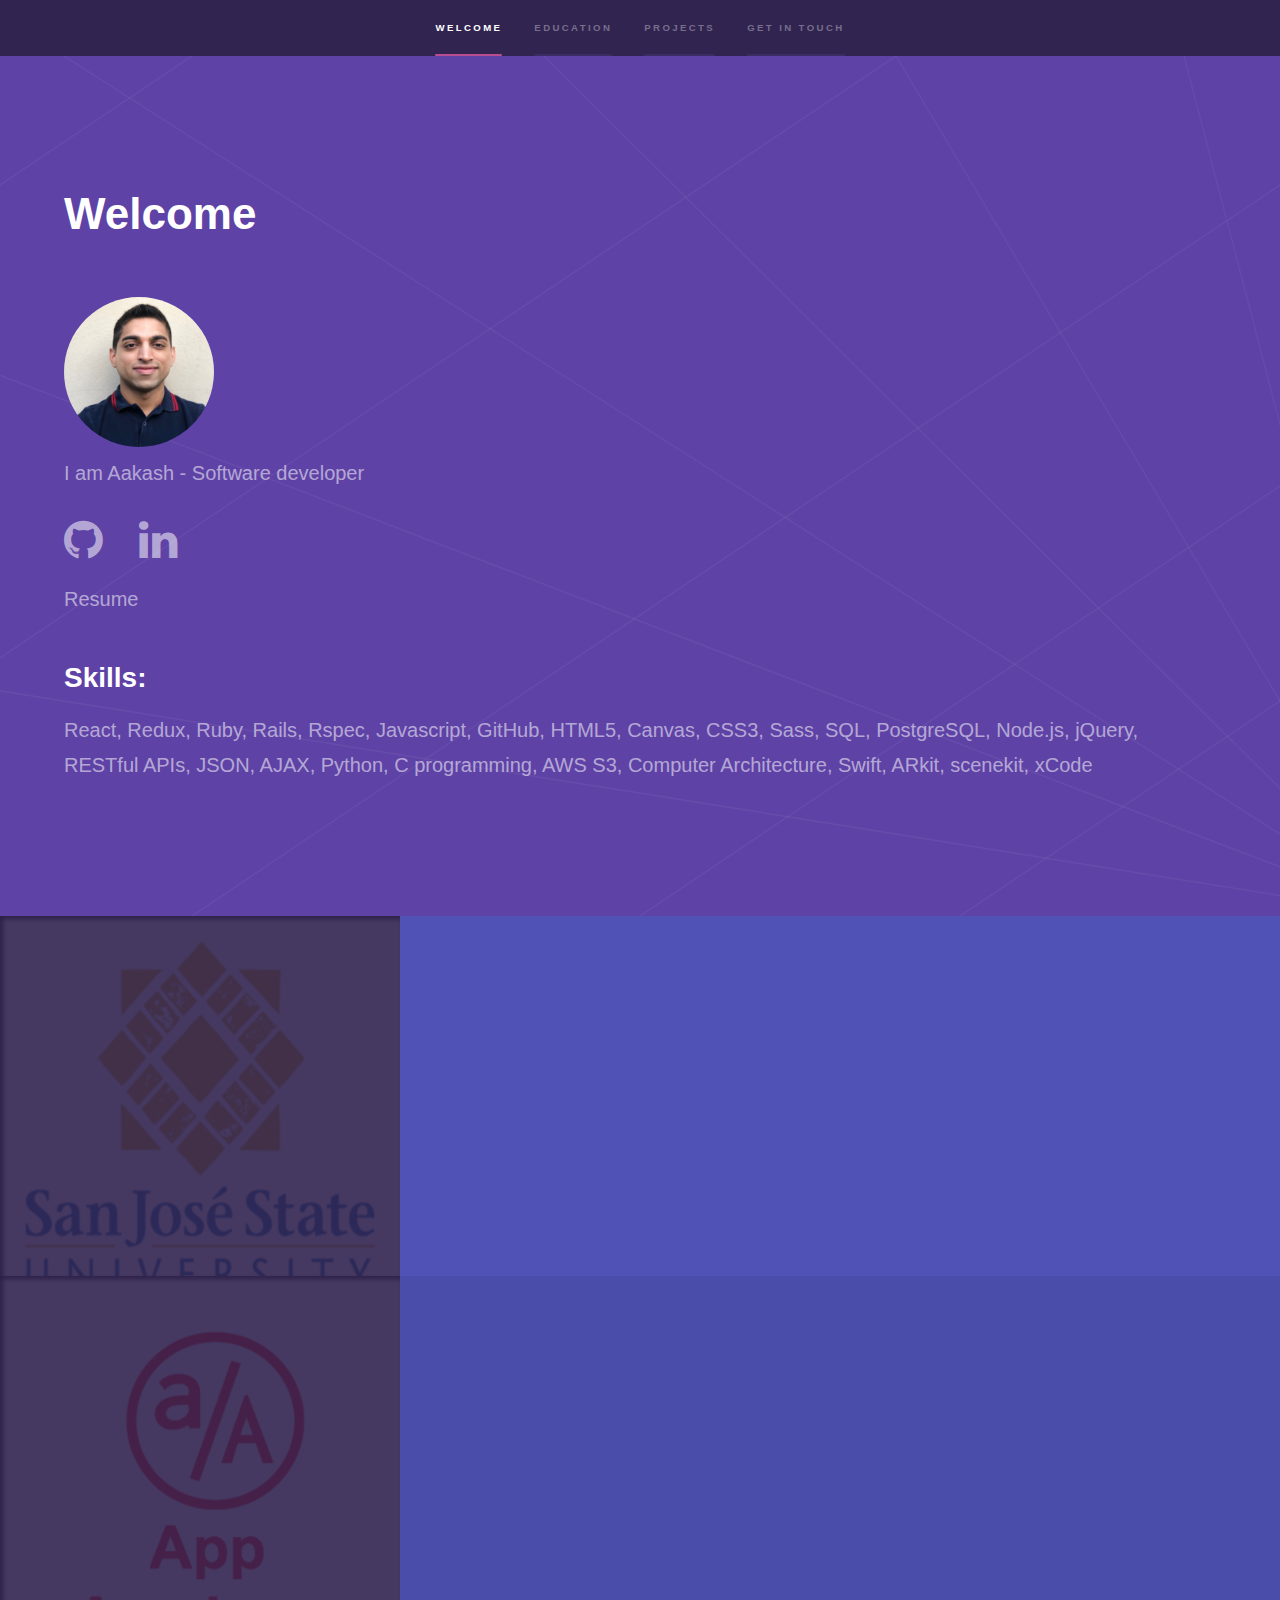
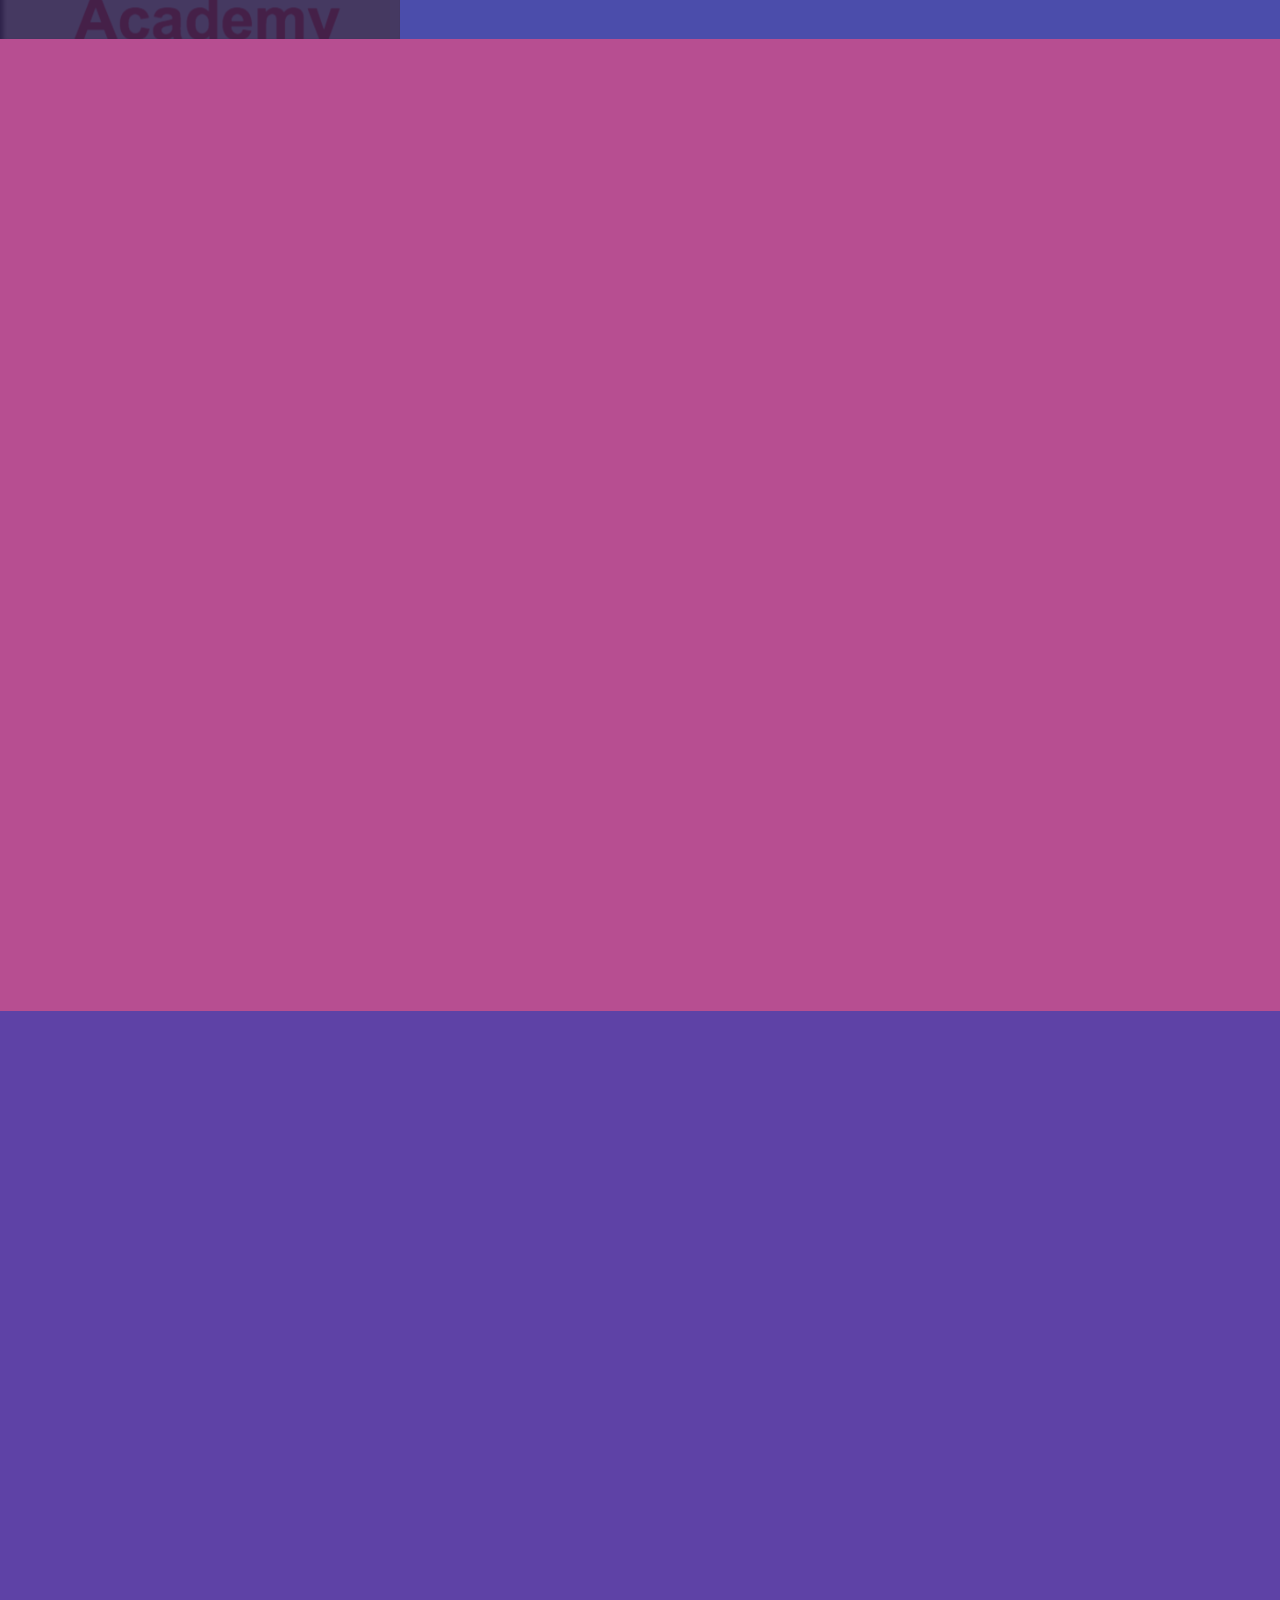
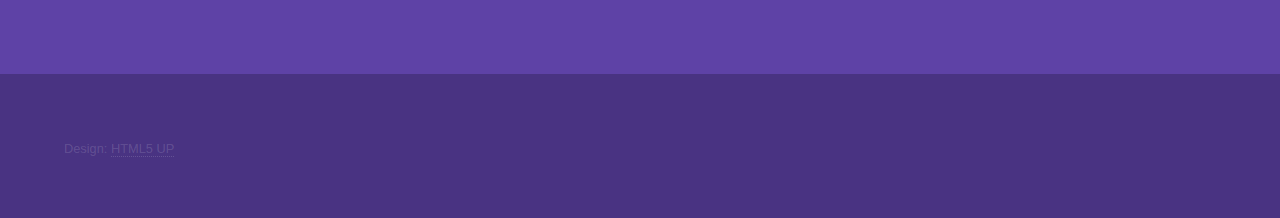
==== index.html @ 83c3ecc0 "Edit css to fix app icon" ====
<!DOCTYPE HTML>
<!--
	Hyperspace by HTML5 UP
	html5up.net | @ajlkn
	Free for personal and commercial use under the CCA 3.0 license (html5up.net/license)
-->
<html>
	<head>
		<title>Aakash Sarang</title>
		<link rel="icon" id="siteicon" href="images/developer.jpeg" />
		<meta charset="utf-8" />
		<meta name="viewport" content="width=device-width, initial-scale=1, user-scalable=no" />
		<link rel="stylesheet" href="assets/css/main.css" />
		<link rel="stylesheet" href="assets/css/custom.css" />
		<noscript><link rel="stylesheet" href="assets/css/noscript.css" /></noscript>
	</head>
	<body class="is-preload">
			<div class="modal-background" id="modal" style="display: none;">
				<div class="modal-child">
					<div class="modalContents">
						<img src="images/closeIcon.png" class="closeIcon" id="close"/>
						<embed   class="modal-body" src="./assets/docs/resume.pdf"/>
						<!-- <embed   class="modal-body" src="./assets/docs/resume.pdf?zoom=60"/> -->
					</div>
				</div>
			</div>
		<!-- Sidebar -->
		<!-- <div> -->
			<section id="sidebar">
				<div class="inner">
					<nav>
						<ul>
							<li><a href="#intro">Welcome</a></li>
							<li><a href="#one">Education</a></li>
							<li><a href="#two">Projects</a></li>
							<li><a href="#three">Get in touch</a></li>
						</ul>
					</nav>
				</div>
			</section>

		<!-- Wrapper -->
			<div id="wrapper">

				<!-- Intro -->
					<section id="intro" class="wrapper style1 fullscreen fade-up">
						<div class="inner">
							<h1>Welcome</h1>
							<br>
							<img src = "./images/profile_pic.jpg" class="profilePic"/>
							<p style="margin-bottom: 10px">I am Aakash - Software developer</p>
							<ul class="icons" id="headIcons">
								<li><a href="https://github.com/SkyisAakash" class="fa-github" style="font-size: 45px"><span class="label" >GitHub</span></a></li>
								<li><a href="https://www.linkedin.com/in/aakash-sarang-50957aa3/" class="fa-linkedin"style="font-size: 45px; margin-left: 20px"><span class="label">LinkedIn</span></a></li>
							</ul>
							<p id="resume">Resume</p>
							<h2>Skills:</h2>
							<p>React, Redux, Ruby, Rails, Rspec, Javascript, GitHub, HTML5, Canvas, CSS3, Sass, SQL, PostgreSQL, Node.js, jQuery, RESTful APIs, JSON, AJAX, Python, C programming, AWS S3, Computer Architecture, Swift, ARkit, scenekit, xCode</p>
							<!-- <ul class="actions">
								<li><a href="#one" class="button scrolly">Learn more</a></li>
							</ul> -->
						</div>
					</section>

				<!-- One -->
					<section id="one" class="wrapper style2 spotlights">
						<section>
							<a class="image"><img src="images/SJSU.png"   alt="" data-position="top center" /></a>
							<div class="content">
								<div class="inner">
									<h2>San Jose State University</h2>
									<p>MS in Electrical Engineering</p>
									<h3>Skills Acquired:</h3>
									<p> Advanced Logic Design, Probability Random
											Variables and Stochastic Process, Advanced Computer Architecture,Logic Design for DSP/Communication</p>
									<!-- <ul class="actions">
										<li><a href="generic.html" class="button">Learn more</a></li>
									</ul> -->
								</div>
							</div>
						</section>
						<section>
							<a class="image"><img src="images/a:A.png"  alt="" data-position="top center" /></a>
							<div class="content">
								<div class="inner">
									<h2>App Academy</h2>
									<p>Immersive coding academy courses of more than 1000 hours for full-stack web development with acceptance rate of < 3% specializing in full stack web developement</p>
									<h3>Skills Acquired:</h3> 
									<p>React, Redux, Ruby, Rails, Rspec, Javascript, GitHub, HTML5, Canvas, CSS3, Sass, SQL, PostgreSQL, Node.js, jQuery, RESTful APIs, JSON, AJAX, Python, C programming, AWS S3</p>
									<p></p>
									<!-- <ul class="actions">
										<li><a href="generic.html" class="button">Learn more</a></li>
									</ul> -->
								</div>
							</div>
						</section>
						<!-- <section>
							<a href="#" class="image"><img src="images/pic03.jpg" alt="" data-position="25% 25%" /></a>
							<div class="content">
								<div class="inner">
									<h2>Ultricies aliquam</h2>
									<p>Phasellus convallis elit id ullamcorper pulvinar. Duis aliquam turpis mauris, eu ultricies erat malesuada quis. Aliquam dapibus.</p>
									<ul class="actions">
										<li><a href="generic.html" class="button">Learn more</a></li>
									</ul>
								</div>
							</div>
						</section> -->
					</section>

				<!-- Two -->
					<section id="two" class="wrapper style3 fade-up">
						<div class="inner">
							<h2>Projects</h2>
							<p>Following are my most recent project works. Click on the boxes to go to individual pages to read more. Feel free to go through git hub repositories. Checkout live pages to get a feel and let me know what you think about it!</p>
							<div class="features">
								<section  class="ProjectLink">
									<a href="./MeetUs.html" style="border-bottom: none">
									<!-- <span class="icon major fa-code"></span> -->
									<span class="icon"><img src="./images/meetusIcon.png" class="projectIcon"/></span>
									<h3>MeetUs - Full-stack website   </h3>
									<p style="margin-top: 32px;">This is a one page webapp inspired by the website meetup.com built using Rails(backend) and React-Redux/JavaScript(frontend).</p>
									<ul class="icons">
											<li><a href="https://github.com/SkyisAakash/MeetUs" class="fa-github" style="font-size: 25px"><span class="label" >GitHub</span></a></li>
											<li><a href="https://meetus-meetup.herokuapp.com/#/" style="font-size: 20px; margin-left: 20px">MeetUs Live!</a></li>
									</ul>
								</a>
								</section>
								<section style="border-bottom: solid 1px rgba(255, 255, 255, 0.15);">
									<a href="./Zuma.html" style="border-bottom: none">
									<span class="icon"><img src="./images/zumaIcon.jpg" class="projectIcon"/></span>
									<h3>Zuma - Classic Game utilizing power of JavaScript </h3>
									<p>This is a game built using JavaScript DOM manipulation techniques. Animations were implemented on HTML5 canvas.</p>
									<ul class="icons">
											<li><a href="https://github.com/SkyisAakash/Zuma" class="fa-github" style="font-size: 25px"><span class="label" >GitHub</span></a></li>
											<li><a href="https://skyisaakash.github.io/Zuma/" style="font-size: 20px; margin-left: 20px">Play now!</a></li>
									</ul>
								</a>
								</section>
								<section style="border-right: solid 1px rgba(255, 255, 255, 0.15);">
										<a href="./flex.html" style="border-bottom: none">
										<span class="icon"><img src="./images/60px.jpg" class="projectIcon"/></span>
										<h3>Peekaboo - IOS app built using swift and AR technology </h3>
										<p>Peekaboo Penguin is a mobile application and hide-n-seek style game in which one player hides a small, digital 3D Penguin somewhere in augmented reality and another player must find that penguin within a given timeframe.</p>
										<ul class="icons" style="display: flex; align-items: center;">
												<li><a href="https://github.com/cjthom03/Flex-Project" class="fa-github" style="font-size: 25px"><span class="label" >GitHub</span></a></li>
												<li><a href="http://peekaboopenguin.com/" style="font-size: 20px; margin-left: 20px">Website</a></li>
												<li><a href="https://itunes.apple.com/us/app/peekaboo-penguin/id1405166869?mt=8" id="appstore"><img id="appstoreimage" src="images/AppStoreLink.png" style="height: 50px;"/></a></li>

										</ul>
									</a>
								</section>
								<!-- <section>
										<a href="./Flex.html" style="border-bottom: none">
										<span class="icon"><img src="./images/60px.jpg" class="projectIcon"/></span>
										<h3>Zuma - Classic Game utilizing power of JavaScript </h3>
										<p>This is a game built using JavaScript DOM manipulation techniques. Animations were implemented on HTML5 canvas.</p>
										<ul class="icons">
												<li><a href="https://github.com/SkyisAakash/Zuma" class="fa-github" style="font-size: 25px"><span class="label" >GitHub</span></a></li>
												<li><a href="https://skyisaakash.github.io/Zuma/" style="font-size: 20px; margin-left: 20px">Play now!</a></li>
										</ul>
									</a>
								</section> -->
							</div>
							<!-- <ul class="actions">
								<li><a href="generic.html" class="button">Learn more</a></li>
							</ul> -->
						</div>
					</section>

				<!-- Three -->
					<section id="three" class="wrapper style1 fade-up">
						<div class="inner">
							<h2>Get in touch</h2>
							<p style="display: block" id="askForFeedback">Thank you for visiting my portfolio website. I love questions, feedback and all other inquiries. Send me a message below and I will get back to you as soon as possible.</p>
							<div class="split style1">
								<section>
									<form method="post" id="gform">
										<div class="fields">
											<div class="field half">
												<label for="name">Name</label>
												<input type="text" name="name" id="name" />
												<p style="display: none" id="name-invalid">Please enter your name.</p>
											</div>
											<div class="field half">
												<label for="email">Email</label>
												<input type="text" name="email" id="email" />
												<p style="display: none" id="email-invalid">Please enter a valid email address.</p>
											</div>
											<div class="field">
												<label for="message">Message</label>
												<textarea name="message" id="message" rows="5"></textarea>
											</div>
										</div>
										<ul class="actions">
											<li><input type="submit" value="Send Message"/></li>
										</ul>
									</form>
											<div style="display: none" id="thankyou_message">
												<h2>Thank You for contacting.</h2>
												<p>I will get back to you as soon as possible.</p>
											</div>
								</section>
								<section>
									<ul class="contact">
										<li>
											<h3>Coding At:</h3>
											<span>San Francisco Bay Area,<br />
											California,<br />
											USA</span>
										</li>
										<li>
											<h3>Email</h3>
											<p>sarangaakash@gmail.com</p>
										</li>
										<li>
											<h3>Phone</h3>
											<span>(669) 232-7497</span>
										</li>
										<li>
											<h3>Social</h3>
											<ul class="icons">
<!--                                                <li><a href="#" class="fa-twitter"><span class="label">Twitter</span></a></li>-->
<!--                                                <li><a href="#" class="fa-facebook"><span class="label">Facebook</span></a></li>-->
												<li><a href="https://github.com/SkyisAakash" class="fa-github"><span class="label">GitHub</span></a></li>
<!--                                                <li><a href="#" class="fa-instagram"><span class="label">Instagram</span></a></li>-->
												<li><a href="https://www.linkedin.com/in/aakash-sarang-50957aa3/" class="fa-linkedin"><span class="label">LinkedIn</span></a></li>
											</ul>
										</li>
									</ul>
								</section>
							</div>
						</div>
					</section>

			</div>

		<!-- Footer -->
			<footer id="footer" class="wrapper style1-alt">
				<div class="inner">
					<ul class="menu">
						<!-- <li>&copy; Untitled. All rights reserved.</li> -->
						<li>Design: <a href="http://html5up.net">HTML5 UP</a></li>
					</ul>
				</div>
			</footer>

		<!-- Scripts -->
			<script src="assets/js/jquery.min.js"></script>
			<script src="assets/js/jquery.scrollex.min.js"></script>
			<script src="assets/js/jquery.scrolly.min.js"></script>
			<script src="assets/js/browser.min.js"></script>
			<script src="assets/js/breakpoints.min.js"></script>
			<script src="assets/js/util.js"></script>
			<script src="assets/js/main.js"></script>
			<script src="assets/js/formHandler.js"></script>
			<!-- </div> -->
	</body>
</html>
---- assets/css/main.css ----
@import url(font-awesome.min.css);

/*
	Hyperspace by HTML5 UP
	html5up.net | @ajlkn
	Free for personal and commercial use under the CCA 3.0 license (html5up.net/license)
*/

html, body, div, span, applet, object,
iframe, h1, h2, h3, h4, h5, h6, p, blockquote,
pre, a, abbr, acronym, address, big, cite,
code, del, dfn, em, img, ins, kbd, q, s, samp,
small, strike, strong, sub, sup, tt, var, b,
u, i, center, dl, dt, dd, ol, ul, li, fieldset,
form, label, legend, table, caption, tbody,
tfoot, thead, tr, th, td, article, aside,
canvas, details, embed, figure, figcaption,
footer, header, hgroup, menu, nav, output, ruby,
section, summary, time, mark, audio, video {
	margin: 0;
	padding: 0;
	border: 0;
	font-size: 100%;
	font: inherit;
	vertical-align: baseline;}

article, aside, details, figcaption, figure,
footer, header, hgroup, menu, nav, section {
	display: block;}

body {
	line-height: 1;
}

ol, ul {
	list-style: none;
}

blockquote, q {
	quotes: none;
}

	blockquote:before, blockquote:after, q:before, q:after {
		content: '';
		content: none;
	}

table {
	border-collapse: collapse;
	border-spacing: 0;
}

body {
	-webkit-text-size-adjust: none;
}

mark {
	background-color: transparent;
	color: inherit;
}

input::-moz-focus-inner {
	border: 0;
	padding: 0;
}

input, select, textarea {
	-moz-appearance: none;
	-webkit-appearance: none;
	-ms-appearance: none;
	appearance: none;
}

/* Basic */

	@-ms-viewport {
		width: device-width;
	}

	body {
		-ms-overflow-style: scrollbar;
	}

	@media screen and (max-width: 480px) {

		html, body {
			min-width: 320px;
		}

	}

	html {
		box-sizing: border-box;
	}

	*, *:before, *:after {
		box-sizing: inherit;
	}

	body {
		background: #312450;
	}

		body.is-preload *, body.is-preload *:before, body.is-preload *:after {
			-moz-animation: none !important;
			-webkit-animation: none !important;
			-ms-animation: none !important;
			animation: none !important;
			-moz-transition: none !important;
			-webkit-transition: none !important;
			-ms-transition: none !important;
			transition: none !important;
		}

/* Type */

	body, input, select, textarea {
		color: rgba(255, 255, 255, 0.55);
		font-family: Arial, Helvetica, sans-serif;
		font-size: 16.5pt;
		font-weight: normal;
		line-height: 1.75;
	}

		@media screen and (max-width: 1680px) {

			body, input, select, textarea {
				font-size: 13pt;
			}

		}

		@media screen and (max-width: 1280px) {

			body, input, select, textarea {
				font-size: 12pt;
			}

		}

		@media screen and (max-width: 360px) {

			body, input, select, textarea {
				font-size: 11pt;
			}

		}

	a {
		-moz-transition: color 0.2s ease, border-bottom-color 0.2s ease;
		-webkit-transition: color 0.2s ease, border-bottom-color 0.2s ease;
		-ms-transition: color 0.2s ease, border-bottom-color 0.2s ease;
		transition: color 0.2s ease, border-bottom-color 0.2s ease;
		border-bottom: dotted 1px rgba(255, 255, 255, 0.35);
		color: inherit;
		text-decoration: none;
	}

		a:hover {
			border-bottom-color: transparent;
			color: #ffffff;
		}

	strong, b {
		color: #ffffff;
		font-weight: bold;
	}

	em, i {
		font-style: italic;
	}

	p {
		margin: 0 0 2em 0;
	}

	h1, h2, h3, h4, h5, h6 {
		color: #ffffff;
		font-weight: bold;
		line-height: 1.5;
		margin: 0 0 0.5em 0;
	}

		h1 a, h2 a, h3 a, h4 a, h5 a, h6 a {
			color: inherit;
			text-decoration: none;
		}

	h1 {
		font-size: 2.75em;
	}

		h1.major {
			margin: 0 0 1.3em 0;
			position: relative;
			padding-bottom: 0.35em;
		}

			h1.major:after {
				background-image: -moz-linear-gradient(to right, #5e42a6, #b74e91);
				background-image: -webkit-linear-gradient(to right, #5e42a6, #b74e91);
				background-image: -ms-linear-gradient(to right, #5e42a6, #b74e91);
				background-image: linear-gradient(to right, #5e42a6, #b74e91);
				-moz-transition: max-width 0.2s ease;
				-webkit-transition: max-width 0.2s ease;
				-ms-transition: max-width 0.2s ease;
				transition: max-width 0.2s ease;
				border-radius: 0.2em;
				bottom: 0;
				content: '';
				height: 0.05em;
				position: absolute;
				right: 0;
				width: 100%;
			}

	h2 {
		font-size: 1.75em;
	}

	h3 {
		font-size: 1.1em;
	}

	h4 {
		font-size: 1em;
	}

	h5 {
		font-size: 0.8em;
	}

	h6 {
		font-size: 0.6em;
	}

	@media screen and (max-width: 736px) {

		h1 {
			font-size: 2em;
		}

		h2 {
			font-size: 1.25em;
		}

		h3 {
			font-size: 1em;
		}

		h4 {
			font-size: 0.8em;
		}

		h5 {
			font-size: 0.6em;
		}

		h6 {
			font-size: 0.6em;
		}

	}

	sub {
		font-size: 0.8em;
		position: relative;
		top: 0.5em;
	}

	sup {
		font-size: 0.8em;
		position: relative;
		top: -0.5em;
	}

	blockquote {
		border-left: solid 4px rgba(255, 255, 255, 0.15);
		font-style: italic;
		margin: 0 0 2em 0;
		padding: 0.5em 0 0.5em 2em;
	}

	code {
		background: rgba(255, 255, 255, 0.05);
		border-radius: 0.25em;
		border: solid 1px rgba(255, 255, 255, 0.15);
		font-family: "Courier New", monospace;
		font-size: 0.9em;
		margin: 0 0.25em;
		padding: 0.25em 0.65em;
	}

	pre {
		-webkit-overflow-scrolling: touch;
		font-family: "Courier New", monospace;
		font-size: 0.9em;
		margin: 0 0 2em 0;
	}

		pre code {
			display: block;
			line-height: 1.75em;
			padding: 1em 1.5em;
			overflow-x: auto;
		}

	hr {
		border: 0;
		border-bottom: solid 1px rgba(255, 255, 255, 0.15);
		margin: 2em 0;
	}

		hr.major {
			margin: 3em 0;
		}

	.align-left {
		text-align: left;
	}

	.align-center {
		text-align: center;
	}

	.align-right {
		text-align: right;
	}

/* Row */

	.row {
		display: flex;
		flex-wrap: wrap;
		box-sizing: border-box;
		align-items: stretch;
	}

		.row > * {
			box-sizing: border-box;
		}

		.row.gtr-uniform > * > :last-child {
			margin-bottom: 0;
		}

		.row.aln-left {
			justify-content: flex-start;
		}

		.row.aln-center {
			justify-content: center;
		}

		.row.aln-right {
			justify-content: flex-end;
		}

		.row.aln-top {
			align-items: flex-start;
		}

		.row.aln-middle {
			align-items: center;
		}

		.row.aln-bottom {
			align-items: flex-end;
		}

		.row > .imp {
			order: -1;
		}

		.row > .col-1 {
			width: 8.3333333333%;
		}

		.row > .off-1 {
			margin-left: 8.3333333333%;
		}

		.row > .col-2 {
			width: 16.6666666667%;
		}

		.row > .off-2 {
			margin-left: 16.6666666667%;
		}

		.row > .col-3 {
			width: 25%;
		}

		.row > .off-3 {
			margin-left: 25%;
		}

		.row > .col-4 {
			width: 33.3333333333%;
		}

		.row > .off-4 {
			margin-left: 33.3333333333%;
		}

		.row > .col-5 {
			width: 41.6666666667%;
		}

		.row > .off-5 {
			margin-left: 41.6666666667%;
		}

		.row > .col-6 {
			width: 50%;
		}

		.row > .off-6 {
			margin-left: 50%;
		}

		.row > .col-7 {
			width: 58.3333333333%;
		}

		.row > .off-7 {
			margin-left: 58.3333333333%;
		}

		.row > .col-8 {
			width: 66.6666666667%;
		}

		.row > .off-8 {
			margin-left: 66.6666666667%;
		}

		.row > .col-9 {
			width: 75%;
		}

		.row > .off-9 {
			margin-left: 75%;
		}

		.row > .col-10 {
			width: 83.3333333333%;
		}

		.row > .off-10 {
			margin-left: 83.3333333333%;
		}

		.row > .col-11 {
			width: 91.6666666667%;
		}

		.row > .off-11 {
			margin-left: 91.6666666667%;
		}

		.row > .col-12 {
			width: 100%;
		}

		.row > .off-12 {
			margin-left: 100%;
		}

		.row.gtr-0 {
			margin-top: 0;
			margin-left: 0em;
		}

			.row.gtr-0 > * {
				padding: 0 0 0 0em;
			}

			.row.gtr-0.gtr-uniform {
				margin-top: 0em;
			}

				.row.gtr-0.gtr-uniform > * {
					padding-top: 0em;
				}

		.row.gtr-25 {
			margin-top: 0;
			margin-left: -0.375em;
		}

			.row.gtr-25 > * {
				padding: 0 0 0 0.375em;
			}

			.row.gtr-25.gtr-uniform {
				margin-top: -0.375em;
			}

				.row.gtr-25.gtr-uniform > * {
					padding-top: 0.375em;
				}

		.row.gtr-50 {
			margin-top: 0;
			margin-left: -0.75em;
		}

			.row.gtr-50 > * {
				padding: 0 0 0 0.75em;
			}

			.row.gtr-50.gtr-uniform {
				margin-top: -0.75em;
			}

				.row.gtr-50.gtr-uniform > * {
					padding-top: 0.75em;
				}

		.row {
			margin-top: 0;
			margin-left: -1.5em;
		}

			.row > * {
				padding: 0 0 0 1.5em;
			}

			.row.gtr-uniform {
				margin-top: -1.5em;
			}

				.row.gtr-uniform > * {
					padding-top: 1.5em;
				}

		.row.gtr-150 {
			margin-top: 0;
			margin-left: -2.25em;
		}

			.row.gtr-150 > * {
				padding: 0 0 0 2.25em;
			}

			.row.gtr-150.gtr-uniform {
				margin-top: -2.25em;
			}

				.row.gtr-150.gtr-uniform > * {
					padding-top: 2.25em;
				}

		.row.gtr-200 {
			margin-top: 0;
			margin-left: -3em;
		}

			.row.gtr-200 > * {
				padding: 0 0 0 3em;
			}

			.row.gtr-200.gtr-uniform {
				margin-top: -3em;
			}

				.row.gtr-200.gtr-uniform > * {
					padding-top: 3em;
				}

		@media screen and (max-width: 1680px) {

			.row {
				display: flex;
				flex-wrap: wrap;
				box-sizing: border-box;
				align-items: stretch;
			}

				.row > * {
					box-sizing: border-box;
				}

				.row.gtr-uniform > * > :last-child {
					margin-bottom: 0;
				}

				.row.aln-left {
					justify-content: flex-start;
				}

				.row.aln-center {
					justify-content: center;
				}

				.row.aln-right {
					justify-content: flex-end;
				}

				.row.aln-top {
					align-items: flex-start;
				}

				.row.aln-middle {
					align-items: center;
				}

				.row.aln-bottom {
					align-items: flex-end;
				}

				.row > .imp-xlarge {
					order: -1;
				}

				.row > .col-1-xlarge {
					width: 8.3333333333%;
				}

				.row > .off-1-xlarge {
					margin-left: 8.3333333333%;
				}

				.row > .col-2-xlarge {
					width: 16.6666666667%;
				}

				.row > .off-2-xlarge {
					margin-left: 16.6666666667%;
				}

				.row > .col-3-xlarge {
					width: 25%;
				}

				.row > .off-3-xlarge {
					margin-left: 25%;
				}

				.row > .col-4-xlarge {
					width: 33.3333333333%;
				}

				.row > .off-4-xlarge {
					margin-left: 33.3333333333%;
				}

				.row > .col-5-xlarge {
					width: 41.6666666667%;
				}

				.row > .off-5-xlarge {
					margin-left: 41.6666666667%;
				}

				.row > .col-6-xlarge {
					width: 50%;
				}

				.row > .off-6-xlarge {
					margin-left: 50%;
				}

				.row > .col-7-xlarge {
					width: 58.3333333333%;
				}

				.row > .off-7-xlarge {
					margin-left: 58.3333333333%;
				}

				.row > .col-8-xlarge {
					width: 66.6666666667%;
				}

				.row > .off-8-xlarge {
					margin-left: 66.6666666667%;
				}

				.row > .col-9-xlarge {
					width: 75%;
				}

				.row > .off-9-xlarge {
					margin-left: 75%;
				}

				.row > .col-10-xlarge {
					width: 83.3333333333%;
				}

				.row > .off-10-xlarge {
					margin-left: 83.3333333333%;
				}

				.row > .col-11-xlarge {
					width: 91.6666666667%;
				}

				.row > .off-11-xlarge {
					margin-left: 91.6666666667%;
				}

				.row > .col-12-xlarge {
					width: 100%;
				}

				.row > .off-12-xlarge {
					margin-left: 100%;
				}

				.row.gtr-0 {
					margin-top: 0;
					margin-left: 0em;
				}

					.row.gtr-0 > * {
						padding: 0 0 0 0em;
					}

					.row.gtr-0.gtr-uniform {
						margin-top: 0em;
					}

						.row.gtr-0.gtr-uniform > * {
							padding-top: 0em;
						}

				.row.gtr-25 {
					margin-top: 0;
					margin-left: -0.375em;
				}

					.row.gtr-25 > * {
						padding: 0 0 0 0.375em;
					}

					.row.gtr-25.gtr-uniform {
						margin-top: -0.375em;
					}

						.row.gtr-25.gtr-uniform > * {
							padding-top: 0.375em;
						}

				.row.gtr-50 {
					margin-top: 0;
					margin-left: -0.75em;
				}

					.row.gtr-50 > * {
						padding: 0 0 0 0.75em;
					}

					.row.gtr-50.gtr-uniform {
						margin-top: -0.75em;
					}

						.row.gtr-50.gtr-uniform > * {
							padding-top: 0.75em;
						}

				.row {
					margin-top: 0;
					margin-left: -1.5em;
				}

					.row > * {
						padding: 0 0 0 1.5em;
					}

					.row.gtr-uniform {
						margin-top: -1.5em;
					}

						.row.gtr-uniform > * {
							padding-top: 1.5em;
						}

				.row.gtr-150 {
					margin-top: 0;
					margin-left: -2.25em;
				}

					.row.gtr-150 > * {
						padding: 0 0 0 2.25em;
					}

					.row.gtr-150.gtr-uniform {
						margin-top: -2.25em;
					}

						.row.gtr-150.gtr-uniform > * {
							padding-top: 2.25em;
						}

				.row.gtr-200 {
					margin-top: 0;
					margin-left: -3em;
				}

					.row.gtr-200 > * {
						padding: 0 0 0 3em;
					}

					.row.gtr-200.gtr-uniform {
						margin-top: -3em;
					}

						.row.gtr-200.gtr-uniform > * {
							padding-top: 3em;
						}

		}

		@media screen and (max-width: 1280px) {

			.row {
				display: flex;
				flex-wrap: wrap;
				box-sizing: border-box;
				align-items: stretch;
			}

				.row > * {
					box-sizing: border-box;
				}

				.row.gtr-uniform > * > :last-child {
					margin-bottom: 0;
				}

				.row.aln-left {
					justify-content: flex-start;
				}

				.row.aln-center {
					justify-content: center;
				}

				.row.aln-right {
					justify-content: flex-end;
				}

				.row.aln-top {
					align-items: flex-start;
				}

				.row.aln-middle {
					align-items: center;
				}

				.row.aln-bottom {
					align-items: flex-end;
				}

				.row > .imp-large {
					order: -1;
				}

				.row > .col-1-large {
					width: 8.3333333333%;
				}

				.row > .off-1-large {
					margin-left: 8.3333333333%;
				}

				.row > .col-2-large {
					width: 16.6666666667%;
				}

				.row > .off-2-large {
					margin-left: 16.6666666667%;
				}

				.row > .col-3-large {
					width: 25%;
				}

				.row > .off-3-large {
					margin-left: 25%;
				}

				.row > .col-4-large {
					width: 33.3333333333%;
				}

				.row > .off-4-large {
					margin-left: 33.3333333333%;
				}

				.row > .col-5-large {
					width: 41.6666666667%;
				}

				.row > .off-5-large {
					margin-left: 41.6666666667%;
				}

				.row > .col-6-large {
					width: 50%;
				}

				.row > .off-6-large {
					margin-left: 50%;
				}

				.row > .col-7-large {
					width: 58.3333333333%;
				}

				.row > .off-7-large {
					margin-left: 58.3333333333%;
				}

				.row > .col-8-large {
					width: 66.6666666667%;
				}

				.row > .off-8-large {
					margin-left: 66.6666666667%;
				}

				.row > .col-9-large {
					width: 75%;
				}

				.row > .off-9-large {
					margin-left: 75%;
				}

				.row > .col-10-large {
					width: 83.3333333333%;
				}

				.row > .off-10-large {
					margin-left: 83.3333333333%;
				}

				.row > .col-11-large {
					width: 91.6666666667%;
				}

				.row > .off-11-large {
					margin-left: 91.6666666667%;
				}

				.row > .col-12-large {
					width: 100%;
				}

				.row > .off-12-large {
					margin-left: 100%;
				}

				.row.gtr-0 {
					margin-top: 0;
					margin-left: 0em;
				}

					.row.gtr-0 > * {
						padding: 0 0 0 0em;
					}

					.row.gtr-0.gtr-uniform {
						margin-top: 0em;
					}

						.row.gtr-0.gtr-uniform > * {
							padding-top: 0em;
						}

				.row.gtr-25 {
					margin-top: 0;
					margin-left: -0.375em;
				}

					.row.gtr-25 > * {
						padding: 0 0 0 0.375em;
					}

					.row.gtr-25.gtr-uniform {
						margin-top: -0.375em;
					}

						.row.gtr-25.gtr-uniform > * {
							padding-top: 0.375em;
						}

				.row.gtr-50 {
					margin-top: 0;
					margin-left: -0.75em;
				}

					.row.gtr-50 > * {
						padding: 0 0 0 0.75em;
					}

					.row.gtr-50.gtr-uniform {
						margin-top: -0.75em;
					}

						.row.gtr-50.gtr-uniform > * {
							padding-top: 0.75em;
						}

				.row {
					margin-top: 0;
					margin-left: -1.5em;
				}

					.row > * {
						padding: 0 0 0 1.5em;
					}

					.row.gtr-uniform {
						margin-top: -1.5em;
					}

						.row.gtr-uniform > * {
							padding-top: 1.5em;
						}

				.row.gtr-150 {
					margin-top: 0;
					margin-left: -2.25em;
				}

					.row.gtr-150 > * {
						padding: 0 0 0 2.25em;
					}

					.row.gtr-150.gtr-uniform {
						margin-top: -2.25em;
					}

						.row.gtr-150.gtr-uniform > * {
							padding-top: 2.25em;
						}

				.row.gtr-200 {
					margin-top: 0;
					margin-left: -3em;
				}

					.row.gtr-200 > * {
						padding: 0 0 0 3em;
					}

					.row.gtr-200.gtr-uniform {
						margin-top: -3em;
					}

						.row.gtr-200.gtr-uniform > * {
							padding-top: 3em;
						}

		}

		@media screen and (max-width: 980px) {

			.row {
				display: flex;
				flex-wrap: wrap;
				box-sizing: border-box;
				align-items: stretch;
			}

				.row > * {
					box-sizing: border-box;
				}

				.row.gtr-uniform > * > :last-child {
					margin-bottom: 0;
				}

				.row.aln-left {
					justify-content: flex-start;
				}

				.row.aln-center {
					justify-content: center;
				}

				.row.aln-right {
					justify-content: flex-end;
				}

				.row.aln-top {
					align-items: flex-start;
				}

				.row.aln-middle {
					align-items: center;
				}

				.row.aln-bottom {
					align-items: flex-end;
				}

				.row > .imp-medium {
					order: -1;
				}

				.row > .col-1-medium {
					width: 8.3333333333%;
				}

				.row > .off-1-medium {
					margin-left: 8.3333333333%;
				}

				.row > .col-2-medium {
					width: 16.6666666667%;
				}

				.row > .off-2-medium {
					margin-left: 16.6666666667%;
				}

				.row > .col-3-medium {
					width: 25%;
				}

				.row > .off-3-medium {
					margin-left: 25%;
				}

				.row > .col-4-medium {
					width: 33.3333333333%;
				}

				.row > .off-4-medium {
					margin-left: 33.3333333333%;
				}

				.row > .col-5-medium {
					width: 41.6666666667%;
				}

				.row > .off-5-medium {
					margin-left: 41.6666666667%;
				}

				.row > .col-6-medium {
					width: 50%;
				}

				.row > .off-6-medium {
					margin-left: 50%;
				}

				.row > .col-7-medium {
					width: 58.3333333333%;
				}

				.row > .off-7-medium {
					margin-left: 58.3333333333%;
				}

				.row > .col-8-medium {
					width: 66.6666666667%;
				}

				.row > .off-8-medium {
					margin-left: 66.6666666667%;
				}

				.row > .col-9-medium {
					width: 75%;
				}

				.row > .off-9-medium {
					margin-left: 75%;
				}

				.row > .col-10-medium {
					width: 83.3333333333%;
				}

				.row > .off-10-medium {
					margin-left: 83.3333333333%;
				}

				.row > .col-11-medium {
					width: 91.6666666667%;
				}

				.row > .off-11-medium {
					margin-left: 91.6666666667%;
				}

				.row > .col-12-medium {
					width: 100%;
				}

				.row > .off-12-medium {
					margin-left: 100%;
				}

				.row.gtr-0 {
					margin-top: 0;
					margin-left: 0em;
				}

					.row.gtr-0 > * {
						padding: 0 0 0 0em;
					}

					.row.gtr-0.gtr-uniform {
						margin-top: 0em;
					}

						.row.gtr-0.gtr-uniform > * {
							padding-top: 0em;
						}

				.row.gtr-25 {
					margin-top: 0;
					margin-left: -0.375em;
				}

					.row.gtr-25 > * {
						padding: 0 0 0 0.375em;
					}

					.row.gtr-25.gtr-uniform {
						margin-top: -0.375em;
					}

						.row.gtr-25.gtr-uniform > * {
							padding-top: 0.375em;
						}

				.row.gtr-50 {
					margin-top: 0;
					margin-left: -0.75em;
				}

					.row.gtr-50 > * {
						padding: 0 0 0 0.75em;
					}

					.row.gtr-50.gtr-uniform {
						margin-top: -0.75em;
					}

						.row.gtr-50.gtr-uniform > * {
							padding-top: 0.75em;
						}

				.row {
					margin-top: 0;
					margin-left: -1.5em;
				}

					.row > * {
						padding: 0 0 0 1.5em;
					}

					.row.gtr-uniform {
						margin-top: -1.5em;
					}

						.row.gtr-uniform > * {
							padding-top: 1.5em;
						}

				.row.gtr-150 {
					margin-top: 0;
					margin-left: -2.25em;
				}

					.row.gtr-150 > * {
						padding: 0 0 0 2.25em;
					}

					.row.gtr-150.gtr-uniform {
						margin-top: -2.25em;
					}

						.row.gtr-150.gtr-uniform > * {
							padding-top: 2.25em;
						}

				.row.gtr-200 {
					margin-top: 0;
					margin-left: -3em;
				}

					.row.gtr-200 > * {
						padding: 0 0 0 3em;
					}

					.row.gtr-200.gtr-uniform {
						margin-top: -3em;
					}

						.row.gtr-200.gtr-uniform > * {
							padding-top: 3em;
						}

		}

		@media screen and (max-width: 736px) {

			.row {
				display: flex;
				flex-wrap: wrap;
				box-sizing: border-box;
				align-items: stretch;
			}

				.row > * {
					box-sizing: border-box;
				}

				.row.gtr-uniform > * > :last-child {
					margin-bottom: 0;
				}

				.row.aln-left {
					justify-content: flex-start;
				}

				.row.aln-center {
					justify-content: center;
				}

				.row.aln-right {
					justify-content: flex-end;
				}

				.row.aln-top {
					align-items: flex-start;
				}

				.row.aln-middle {
					align-items: center;
				}

				.row.aln-bottom {
					align-items: flex-end;
				}

				.row > .imp-small {
					order: -1;
				}

				.row > .col-1-small {
					width: 8.3333333333%;
				}

				.row > .off-1-small {
					margin-left: 8.3333333333%;
				}

				.row > .col-2-small {
					width: 16.6666666667%;
				}

				.row > .off-2-small {
					margin-left: 16.6666666667%;
				}

				.row > .col-3-small {
					width: 25%;
				}

				.row > .off-3-small {
					margin-left: 25%;
				}

				.row > .col-4-small {
					width: 33.3333333333%;
				}

				.row > .off-4-small {
					margin-left: 33.3333333333%;
				}

				.row > .col-5-small {
					width: 41.6666666667%;
				}

				.row > .off-5-small {
					margin-left: 41.6666666667%;
				}

				.row > .col-6-small {
					width: 50%;
				}

				.row > .off-6-small {
					margin-left: 50%;
				}

				.row > .col-7-small {
					width: 58.3333333333%;
				}

				.row > .off-7-small {
					margin-left: 58.3333333333%;
				}

				.row > .col-8-small {
					width: 66.6666666667%;
				}

				.row > .off-8-small {
					margin-left: 66.6666666667%;
				}

				.row > .col-9-small {
					width: 75%;
				}

				.row > .off-9-small {
					margin-left: 75%;
				}

				.row > .col-10-small {
					width: 83.3333333333%;
				}

				.row > .off-10-small {
					margin-left: 83.3333333333%;
				}

				.row > .col-11-small {
					width: 91.6666666667%;
				}

				.row > .off-11-small {
					margin-left: 91.6666666667%;
				}

				.row > .col-12-small {
					width: 100%;
				}

				.row > .off-12-small {
					margin-left: 100%;
				}

				.row.gtr-0 {
					margin-top: 0;
					margin-left: 0em;
				}

					.row.gtr-0 > * {
						padding: 0 0 0 0em;
					}

					.row.gtr-0.gtr-uniform {
						margin-top: 0em;
					}

						.row.gtr-0.gtr-uniform > * {
							padding-top: 0em;
						}

				.row.gtr-25 {
					margin-top: 0;
					margin-left: -0.375em;
				}

					.row.gtr-25 > * {
						padding: 0 0 0 0.375em;
					}

					.row.gtr-25.gtr-uniform {
						margin-top: -0.375em;
					}

						.row.gtr-25.gtr-uniform > * {
							padding-top: 0.375em;
						}

				.row.gtr-50 {
					margin-top: 0;
					margin-left: -0.75em;
				}

					.row.gtr-50 > * {
						padding: 0 0 0 0.75em;
					}

					.row.gtr-50.gtr-uniform {
						margin-top: -0.75em;
					}

						.row.gtr-50.gtr-uniform > * {
							padding-top: 0.75em;
						}

				.row {
					margin-top: 0;
					margin-left: -1.5em;
				}

					.row > * {
						padding: 0 0 0 1.5em;
					}

					.row.gtr-uniform {
						margin-top: -1.5em;
					}

						.row.gtr-uniform > * {
							padding-top: 1.5em;
						}

				.row.gtr-150 {
					margin-top: 0;
					margin-left: -2.25em;
				}

					.row.gtr-150 > * {
						padding: 0 0 0 2.25em;
					}

					.row.gtr-150.gtr-uniform {
						margin-top: -2.25em;
					}

						.row.gtr-150.gtr-uniform > * {
							padding-top: 2.25em;
						}

				.row.gtr-200 {
					margin-top: 0;
					margin-left: -3em;
				}

					.row.gtr-200 > * {
						padding: 0 0 0 3em;
					}

					.row.gtr-200.gtr-uniform {
						margin-top: -3em;
					}

						.row.gtr-200.gtr-uniform > * {
							padding-top: 3em;
						}

		}

		@media screen and (max-width: 480px) {

			.row {
				display: flex;
				flex-wrap: wrap;
				box-sizing: border-box;
				align-items: stretch;
			}

				.row > * {
					box-sizing: border-box;
				}

				.row.gtr-uniform > * > :last-child {
					margin-bottom: 0;
				}

				.row.aln-left {
					justify-content: flex-start;
				}

				.row.aln-center {
					justify-content: center;
				}

				.row.aln-right {
					justify-content: flex-end;
				}

				.row.aln-top {
					align-items: flex-start;
				}

				.row.aln-middle {
					align-items: center;
				}

				.row.aln-bottom {
					align-items: flex-end;
				}

				.row > .imp-xsmall {
					order: -1;
				}

				.row > .col-1-xsmall {
					width: 8.3333333333%;
				}

				.row > .off-1-xsmall {
					margin-left: 8.3333333333%;
				}

				.row > .col-2-xsmall {
					width: 16.6666666667%;
				}

				.row > .off-2-xsmall {
					margin-left: 16.6666666667%;
				}

				.row > .col-3-xsmall {
					width: 25%;
				}

				.row > .off-3-xsmall {
					margin-left: 25%;
				}

				.row > .col-4-xsmall {
					width: 33.3333333333%;
				}

				.row > .off-4-xsmall {
					margin-left: 33.3333333333%;
				}

				.row > .col-5-xsmall {
					width: 41.6666666667%;
				}

				.row > .off-5-xsmall {
					margin-left: 41.6666666667%;
				}

				.row > .col-6-xsmall {
					width: 50%;
				}

				.row > .off-6-xsmall {
					margin-left: 50%;
				}

				.row > .col-7-xsmall {
					width: 58.3333333333%;
				}

				.row > .off-7-xsmall {
					margin-left: 58.3333333333%;
				}

				.row > .col-8-xsmall {
					width: 66.6666666667%;
				}

				.row > .off-8-xsmall {
					margin-left: 66.6666666667%;
				}

				.row > .col-9-xsmall {
					width: 75%;
				}

				.row > .off-9-xsmall {
					margin-left: 75%;
				}

				.row > .col-10-xsmall {
					width: 83.3333333333%;
				}

				.row > .off-10-xsmall {
					margin-left: 83.3333333333%;
				}

				.row > .col-11-xsmall {
					width: 91.6666666667%;
				}

				.row > .off-11-xsmall {
					margin-left: 91.6666666667%;
				}

				.row > .col-12-xsmall {
					width: 100%;
				}

				.row > .off-12-xsmall {
					margin-left: 100%;
				}

				.row.gtr-0 {
					margin-top: 0;
					margin-left: 0em;
				}

					.row.gtr-0 > * {
						padding: 0 0 0 0em;
					}

					.row.gtr-0.gtr-uniform {
						margin-top: 0em;
					}

						.row.gtr-0.gtr-uniform > * {
							padding-top: 0em;
						}

				.row.gtr-25 {
					margin-top: 0;
					margin-left: -0.375em;
				}

					.row.gtr-25 > * {
						padding: 0 0 0 0.375em;
					}

					.row.gtr-25.gtr-uniform {
						margin-top: -0.375em;
					}

						.row.gtr-25.gtr-uniform > * {
							padding-top: 0.375em;
						}

				.row.gtr-50 {
					margin-top: 0;
					margin-left: -0.75em;
				}

					.row.gtr-50 > * {
						padding: 0 0 0 0.75em;
					}

					.row.gtr-50.gtr-uniform {
						margin-top: -0.75em;
					}

						.row.gtr-50.gtr-uniform > * {
							padding-top: 0.75em;
						}

				.row {
					margin-top: 0;
					margin-left: -1.5em;
				}

					.row > * {
						padding: 0 0 0 1.5em;
					}

					.row.gtr-uniform {
						margin-top: -1.5em;
					}

						.row.gtr-uniform > * {
							padding-top: 1.5em;
						}

				.row.gtr-150 {
					margin-top: 0;
					margin-left: -2.25em;
				}

					.row.gtr-150 > * {
						padding: 0 0 0 2.25em;
					}

					.row.gtr-150.gtr-uniform {
						margin-top: -2.25em;
					}

						.row.gtr-150.gtr-uniform > * {
							padding-top: 2.25em;
						}

				.row.gtr-200 {
					margin-top: 0;
					margin-left: -3em;
				}

					.row.gtr-200 > * {
						padding: 0 0 0 3em;
					}

					.row.gtr-200.gtr-uniform {
						margin-top: -3em;
					}

						.row.gtr-200.gtr-uniform > * {
							padding-top: 3em;
						}

		}

/* Box */

	.box {
		border-radius: 0.25em;
		border: solid 1px rgba(255, 255, 255, 0.15);
		margin-bottom: 2em;
		padding: 1.5em;
	}

		.box > :last-child,
		.box > :last-child > :last-child,
		.box > :last-child > :last-child > :last-child {
			margin-bottom: 0;
		}

		.box.alt {
			border: 0;
			border-radius: 0;
			padding: 0;
		}

/* Button */

	input[type="submit"],
	input[type="reset"],
	input[type="button"],
	button,
	.button {
		-moz-appearance: none;
		-webkit-appearance: none;
		-ms-appearance: none;
		appearance: none;
		-moz-transition: border-color 0.2s ease;
		-webkit-transition: border-color 0.2s ease;
		-ms-transition: border-color 0.2s ease;
		transition: border-color 0.2s ease;
		background-color: transparent;
		border: solid 1px !important;
		border-color: rgba(255, 255, 255, 0.15) !important;
		border-radius: 3em;
		color: #ffffff !important;
		cursor: pointer;
		display: inline-block;
		font-size: 0.6em;
		font-weight: bold;
		height: calc(4.75em + 2px);
		letter-spacing: 0.25em;
		line-height: 4.75em;
		outline: 0;
		padding: 0 3.75em;
		position: relative;
		text-align: center;
		text-decoration: none;
		text-transform: uppercase;
		white-space: nowrap;
	}

		input[type="submit"]:after,
		input[type="reset"]:after,
		input[type="button"]:after,
		button:after,
		.button:after {
			-moz-transform: scale(0.25);
			-webkit-transform: scale(0.25);
			-ms-transform: scale(0.25);
			transform: scale(0.25);
			pointer-events: none;
			-moz-transition: opacity 0.2s ease, -moz-transform 0.2s ease;
			-webkit-transition: opacity 0.2s ease, -webkit-transform 0.2s ease;
			-ms-transition: opacity 0.2s ease, -ms-transform 0.2s ease;
			transition: opacity 0.2s ease, transform 0.2s ease;
			background: #ffffff;
			border-radius: 3em;
			content: '';
			height: 100%;
			left: 0;
			opacity: 0;
			position: absolute;
			top: 0;
			width: 100%;
		}

		input[type="submit"].icon:before,
		input[type="reset"].icon:before,
		input[type="button"].icon:before,
		button.icon:before,
		.button.icon:before {
			margin-right: 0.75em;
		}

		input[type="submit"].fit,
		input[type="reset"].fit,
		input[type="button"].fit,
		button.fit,
		.button.fit {
			width: 100%;
		}

		input[type="submit"].small,
		input[type="reset"].small,
		input[type="button"].small,
		button.small,
		.button.small {
			font-size: 0.4em;
		}

		input[type="submit"].large,
		input[type="reset"].large,
		input[type="button"].large,
		button.large,
		.button.large {
			font-size: 0.8em;
		}

		input[type="submit"].primary,
		input[type="reset"].primary,
		input[type="button"].primary,
		button.primary,
		.button.primary {
			background-color: #ffffff;
			color: #312450 !important;
		}

			input[type="submit"].primary:after,
			input[type="reset"].primary:after,
			input[type="button"].primary:after,
			button.primary:after,
			.button.primary:after {
				display: none;
			}

		input[type="submit"].disabled, input[type="submit"]:disabled,
		input[type="reset"].disabled,
		input[type="reset"]:disabled,
		input[type="button"].disabled,
		input[type="button"]:disabled,
		button.disabled,
		button:disabled,
		.button.disabled,
		.button:disabled {
			cursor: default;
			opacity: 0.5;
			pointer-events: none;
		}

		input[type="submit"]:hover,
		input[type="reset"]:hover,
		input[type="button"]:hover,
		button:hover,
		.button:hover {
			border-color: rgba(255, 255, 255, 0.55) !important;
		}

			input[type="submit"]:hover:after,
			input[type="reset"]:hover:after,
			input[type="button"]:hover:after,
			button:hover:after,
			.button:hover:after {
				opacity: 0.05;
				-moz-transform: scale(1);
				-webkit-transform: scale(1);
				-ms-transform: scale(1);
				transform: scale(1);
			}

			input[type="submit"]:hover:active,
			input[type="reset"]:hover:active,
			input[type="button"]:hover:active,
			button:hover:active,
			.button:hover:active {
				border-color: #ffffff !important;
			}

				input[type="submit"]:hover:active:after,
				input[type="reset"]:hover:active:after,
				input[type="button"]:hover:active:after,
				button:hover:active:after,
				.button:hover:active:after {
					opacity: 0.1;
				}

/* Features */

	.features {
		display: -moz-flex;
		display: -webkit-flex;
		display: -ms-flex;
		display: flex;
		-moz-flex-wrap: wrap;
		-webkit-flex-wrap: wrap;
		-ms-flex-wrap: wrap;
		flex-wrap: wrap;
		border-radius: 0.25em;
		border: solid 1px rgba(255, 255, 255, 0.15);
		background: rgba(255, 255, 255, 0.05);
		margin: 0 0 2em 0;
	}

		.features section {
			padding: 3.5em 3em 1em 7em ;
			width: 50%;
			border-top: solid 1px rgba(255, 255, 255, 0.15);
			position: relative;
		}

			.features section:nth-child(-n + 2) {
				border-top-width: 0;
			}

			.features section:nth-child(2n) {
				border-left: solid 1px rgba(255, 255, 255, 0.15);
			}

			.features section .icon {
				-moz-transition: opacity 0.5s ease, -moz-transform 0.5s ease;
				-webkit-transition: opacity 0.5s ease, -webkit-transform 0.5s ease;
				-ms-transition: opacity 0.5s ease, -ms-transform 0.5s ease;
				transition: opacity 0.5s ease, transform 0.5s ease;
				-moz-transition-delay: 1s;
				-webkit-transition-delay: 1s;
				-ms-transition-delay: 1s;
				transition-delay: 1s;
				-moz-transform: scale(1);
				-webkit-transform: scale(1);
				-ms-transform: scale(1);
				transform: scale(1);
				position: absolute;
				left: 3em;
				top: 3em;
				opacity: 1;
			}

			.features section:nth-child(1) .icon {
				-moz-transition-delay: 0.15s;
				-webkit-transition-delay: 0.15s;
				-ms-transition-delay: 0.15s;
				transition-delay: 0.15s;
			}

			.features section:nth-child(2) .icon {
				-moz-transition-delay: 0.3s;
				-webkit-transition-delay: 0.3s;
				-ms-transition-delay: 0.3s;
				transition-delay: 0.3s;
			}

			.features section:nth-child(3) .icon {
				-moz-transition-delay: 0.45s;
				-webkit-transition-delay: 0.45s;
				-ms-transition-delay: 0.45s;
				transition-delay: 0.45s;
			}

			.features section:nth-child(4) .icon {
				-moz-transition-delay: 0.6s;
				-webkit-transition-delay: 0.6s;
				-ms-transition-delay: 0.6s;
				transition-delay: 0.6s;
			}

			.features section:nth-child(5) .icon {
				-moz-transition-delay: 0.75s;
				-webkit-transition-delay: 0.75s;
				-ms-transition-delay: 0.75s;
				transition-delay: 0.75s;
			}

			.features section:nth-child(6) .icon {
				-moz-transition-delay: 0.9s;
				-webkit-transition-delay: 0.9s;
				-ms-transition-delay: 0.9s;
				transition-delay: 0.9s;
			}

			.features section:nth-child(7) .icon {
				-moz-transition-delay: 1.05s;
				-webkit-transition-delay: 1.05s;
				-ms-transition-delay: 1.05s;
				transition-delay: 1.05s;
			}

			.features section:nth-child(8) .icon {
				-moz-transition-delay: 1.2s;
				-webkit-transition-delay: 1.2s;
				-ms-transition-delay: 1.2s;
				transition-delay: 1.2s;
			}

			.features section:nth-child(9) .icon {
				-moz-transition-delay: 1.35s;
				-webkit-transition-delay: 1.35s;
				-ms-transition-delay: 1.35s;
				transition-delay: 1.35s;
			}

			.features section:nth-child(10) .icon {
				-moz-transition-delay: 1.5s;
				-webkit-transition-delay: 1.5s;
				-ms-transition-delay: 1.5s;
				transition-delay: 1.5s;
			}

			.features section:nth-child(11) .icon {
				-moz-transition-delay: 1.65s;
				-webkit-transition-delay: 1.65s;
				-ms-transition-delay: 1.65s;
				transition-delay: 1.65s;
			}

			.features section:nth-child(12) .icon {
				-moz-transition-delay: 1.8s;
				-webkit-transition-delay: 1.8s;
				-ms-transition-delay: 1.8s;
				transition-delay: 1.8s;
			}

			.features section:nth-child(13) .icon {
				-moz-transition-delay: 1.95s;
				-webkit-transition-delay: 1.95s;
				-ms-transition-delay: 1.95s;
				transition-delay: 1.95s;
			}

			.features section:nth-child(14) .icon {
				-moz-transition-delay: 2.1s;
				-webkit-transition-delay: 2.1s;
				-ms-transition-delay: 2.1s;
				transition-delay: 2.1s;
			}

			.features section:nth-child(15) .icon {
				-moz-transition-delay: 2.25s;
				-webkit-transition-delay: 2.25s;
				-ms-transition-delay: 2.25s;
				transition-delay: 2.25s;
			}

			.features section:nth-child(16) .icon {
				-moz-transition-delay: 2.4s;
				-webkit-transition-delay: 2.4s;
				-ms-transition-delay: 2.4s;
				transition-delay: 2.4s;
			}

			.features section:nth-child(17) .icon {
				-moz-transition-delay: 2.55s;
				-webkit-transition-delay: 2.55s;
				-ms-transition-delay: 2.55s;
				transition-delay: 2.55s;
			}

			.features section:nth-child(18) .icon {
				-moz-transition-delay: 2.7s;
				-webkit-transition-delay: 2.7s;
				-ms-transition-delay: 2.7s;
				transition-delay: 2.7s;
			}

			.features section:nth-child(19) .icon {
				-moz-transition-delay: 2.85s;
				-webkit-transition-delay: 2.85s;
				-ms-transition-delay: 2.85s;
				transition-delay: 2.85s;
			}

			.features section:nth-child(20) .icon {
				-moz-transition-delay: 3s;
				-webkit-transition-delay: 3s;
				-ms-transition-delay: 3s;
				transition-delay: 3s;
			}

		.features.inactive section .icon {
			-moz-transform: scale(0.5);
			-webkit-transform: scale(0.5);
			-ms-transform: scale(0.5);
			transform: scale(0.5);
			opacity: 0;
		}

		@media screen and (max-width: 980px) {

			.features {
				display: block;
			}

				.features section {
					border-top-width: 1px !important;
					border-left-width: 0 !important;
					width: 100%;
				}

					.features section:first-child {
						border-top-width: 0 !important;
					}

		}

		@media screen and (max-width: 736px) {

			.features section {
				padding: 2.5em 1.5em 0.1em 5.5em ;
			}

				.features section .icon {
					left: 1.5em;
					top: 2em;
				}

		}

		@media screen and (max-width: 480px) {

			.features section {
				padding: 2em 1.5em 0.1em 1.5em ;
			}

				.features section .icon {
					left: 0;
					position: relative;
					top: 0;
				}

		}

/* Form */

	form {
		margin: 0 0 2em 0;
	}

		form > :last-child {
			margin-bottom: 0;
		}

		form > .fields {
			display: -moz-flex;
			display: -webkit-flex;
			display: -ms-flex;
			display: flex;
			-moz-flex-wrap: wrap;
			-webkit-flex-wrap: wrap;
			-ms-flex-wrap: wrap;
			flex-wrap: wrap;
			width: calc(100% + 3em);
			margin: -1.5em 0 2em -1.5em;
		}

			form > .fields > .field {
				-moz-flex-grow: 0;
				-webkit-flex-grow: 0;
				-ms-flex-grow: 0;
				flex-grow: 0;
				-moz-flex-shrink: 0;
				-webkit-flex-shrink: 0;
				-ms-flex-shrink: 0;
				flex-shrink: 0;
				padding: 1.5em 0 0 1.5em;
				width: calc(100% - 1.5em);
			}

				form > .fields > .field.half {
					width: calc(50% - 0.75em);
				}

				form > .fields > .field.third {
					width: calc(100%/3 - 0.5em);
				}

				form > .fields > .field.quarter {
					width: calc(25% - 0.375em);
				}

		@media screen and (max-width: 480px) {

			form > .fields {
				width: calc(100% + 3em);
				margin: -1.5em 0 2em -1.5em;
			}

				form > .fields > .field {
					padding: 1.5em 0 0 1.5em;
					width: calc(100% - 1.5em);
				}

					form > .fields > .field.half {
						width: calc(100% - 1.5em);
					}

					form > .fields > .field.third {
						width: calc(100% - 1.5em);
					}

					form > .fields > .field.quarter {
						width: calc(100% - 1.5em);
					}

		}

	label {
		color: #ffffff;
		font-weight: bold;
		line-height: 1.5;
		margin: 0 0 0.7em 0;
		display: block;
		font-size: 1.1em;
	}

	input[type="text"],
	input[type="password"],
	input[type="email"],
	input[type="tel"],
	select,
	textarea {
		-moz-appearance: none;
		-webkit-appearance: none;
		-ms-appearance: none;
		appearance: none;
		background: rgba(255, 255, 255, 0.05);
		border-radius: 0.25em;
		border: none;
		border: solid 1px rgba(255, 255, 255, 0.15);
		color: inherit;
		display: block;
		outline: 0;
		padding: 0 1em;
		text-decoration: none;
		width: 100%;
	}

		input[type="text"]:invalid,
		input[type="password"]:invalid,
		input[type="email"]:invalid,
		input[type="tel"]:invalid,
		select:invalid,
		textarea:invalid {
			box-shadow: none;
		}

		input[type="text"]:focus,
		input[type="password"]:focus,
		input[type="email"]:focus,
		input[type="tel"]:focus,
		select:focus,
		textarea:focus {
			border-color: #ffffff;
			box-shadow: 0 0 0 1px #ffffff;
		}

	select {
		background-image: url("data:image/svg+xml;charset=utf8,%3Csvg xmlns='http://www.w3.org/2000/svg' width='40' height='40' preserveAspectRatio='none' viewBox='0 0 40 40'%3E%3Cpath d='M9.4,12.3l10.4,10.4l10.4-10.4c0.2-0.2,0.5-0.4,0.9-0.4c0.3,0,0.6,0.1,0.9,0.4l3.3,3.3c0.2,0.2,0.4,0.5,0.4,0.9 c0,0.4-0.1,0.6-0.4,0.9L20.7,31.9c-0.2,0.2-0.5,0.4-0.9,0.4c-0.3,0-0.6-0.1-0.9-0.4L4.3,17.3c-0.2-0.2-0.4-0.5-0.4-0.9 c0-0.4,0.1-0.6,0.4-0.9l3.3-3.3c0.2-0.2,0.5-0.4,0.9-0.4S9.1,12.1,9.4,12.3z' fill='rgba(255, 255, 255, 0.15)' /%3E%3C/svg%3E");
		background-size: 1.25rem;
		background-repeat: no-repeat;
		background-position: calc(100% - 1rem) center;
		height: 2.75em;
		padding-right: 2.75em;
		text-overflow: ellipsis;
	}

		select option {
			color: #ffffff;
			background: #312450;
		}

		select:focus::-ms-value {
			background-color: transparent;
		}

		select::-ms-expand {
			display: none;
		}

	input[type="text"],
	input[type="password"],
	input[type="email"],
	select {
		height: 2.75em;
	}

	textarea {
		padding: 0.75em 1em;
	}

		body.is-ie textarea {
			min-height: 10em;
		}

	input[type="checkbox"],
	input[type="radio"] {
		-moz-appearance: none;
		-webkit-appearance: none;
		-ms-appearance: none;
		appearance: none;
		display: block;
		float: left;
		margin-right: -2em;
		opacity: 0;
		width: 1em;
		z-index: -1;
	}

		input[type="checkbox"] + label,
		input[type="radio"] + label {
			text-decoration: none;
			color: rgba(255, 255, 255, 0.55);
			cursor: pointer;
			display: inline-block;
			font-size: 1em;
			font-weight: normal;
			padding-left: 2.4em;
			padding-right: 0.75em;
			position: relative;
		}

			input[type="checkbox"] + label:before,
			input[type="radio"] + label:before {
				-moz-osx-font-smoothing: grayscale;
				-webkit-font-smoothing: antialiased;
				font-family: FontAwesome;
				font-style: normal;
				font-weight: normal;
				text-transform: none !important;
			}

			input[type="checkbox"] + label:before,
			input[type="radio"] + label:before {
				background: rgba(255, 255, 255, 0.05);
				border-radius: 0.25em;
				border: solid 1px rgba(255, 255, 255, 0.15);
				content: '';
				display: inline-block;
				height: 1.65em;
				left: 0;
				line-height: 1.58125em;
				position: absolute;
				text-align: center;
				top: 0;
				width: 1.65em;
			}

		input[type="checkbox"]:checked + label:before,
		input[type="radio"]:checked + label:before {
			background: #ffffff;
			border-color: #ffffff;
			color: #b74e91;
			content: '\f00c';
		}

		input[type="checkbox"]:focus + label:before,
		input[type="radio"]:focus + label:before {
			border-color: #ffffff;
			box-shadow: 0 0 0 1px #ffffff;
		}

	input[type="checkbox"] + label:before {
		border-radius: 0.25em;
	}

	input[type="radio"] + label:before {
		border-radius: 100%;
	}

	::-webkit-input-placeholder {
		color: rgba(255, 255, 255, 0.35) !important;
		opacity: 1.0;
	}

	:-moz-placeholder {
		color: rgba(255, 255, 255, 0.35) !important;
		opacity: 1.0;
	}

	::-moz-placeholder {
		color: rgba(255, 255, 255, 0.35) !important;
		opacity: 1.0;
	}

	:-ms-input-placeholder {
		color: rgba(255, 255, 255, 0.35) !important;
		opacity: 1.0;
	}

/* Icon */

	.icon {
		text-decoration: none;
		border-bottom: none;
		position: relative;
	}

		.icon:before {
			-moz-osx-font-smoothing: grayscale;
			-webkit-font-smoothing: antialiased;
			font-family: FontAwesome;
			font-style: normal;
			font-weight: normal;
			text-transform: none !important;
		}

		.icon > .label {
			display: none;
		}

		.icon.major {
			width: 2.5em;
			height: 2.5em;
			display: block;
			background: #ffffff;
			border-radius: 100%;
			color: #312450;
			text-align: center;
			line-height: 2.5em;
			margin: 0 0 1.3em 0;
		}

			.icon.major:before {
				font-size: 1.25em;
			}

				.wrapper.style1 .icon.major:before {
					color: #5e42a6;
				}

				.wrapper.style1-alt .icon.major:before {
					color: #493382;
				}

				.wrapper.style2 .icon.major:before {
					color: #5052b5;
				}

				.wrapper.style2-alt .icon.major:before {
					color: #3e4094;
				}

				.wrapper.style3 .icon.major:before {
					color: #b74e91;
				}

				.wrapper.style3-alt .icon.major:before {
					color: #953d75;
				}

/* Image */

	.image {
		border-radius: 0.25em;
		border: 0;
		display: inline-block;
		position: relative;
	}

		.image img {
			border-radius: 0.25em;
			display: block;
		}

		.image.left, .image.right {
			max-width: 40%;
		}

			.image.left img, .image.right img {
				width: 100%;
			}

		.image.left {
			float: left;
			margin: 0 1.5em 1em 0;
			top: 0.25em;
		}

		.image.right {
			float: right;
			margin: 0 0 1em 1.5em;
			top: 0.25em;
		}

		.image.fit {
			display: block;
			margin: 0 0 2em 0;
			width: 100%;
		}

			.image.fit img {
				width: 100%;
			}

		.image.main {
			display: block;
			margin: 0 0 3em 0;
			width: 100%;
		}

			.image.main img {
				width: 100%;
			}

/* List */

	ol {
		list-style: decimal;
		margin: 0 0 2em 0;
		padding-left: 1.25em;
	}

		ol li {
			padding-left: 0.25em;
		}

	ul {
		list-style: disc;
		margin: 0 0 2em 0;
		padding-left: 1em;
	}

		ul li {
			padding-left: 0.5em;
		}

		ul.alt {
			list-style: none;
			padding-left: 0;
		}

			ul.alt li {
				border-top: solid 1px rgba(255, 255, 255, 0.15);
				padding: 0.5em 0;
			}

				ul.alt li:first-child {
					border-top: 0;
					padding-top: 0;
				}

	dl {
		margin: 0 0 2em 0;
	}

		dl dt {
			display: block;
			font-weight: bold;
			margin: 0 0 1em 0;
		}

		dl dd {
			margin-left: 2em;
		}

/* Actions */

	ul.actions {
		display: -moz-flex;
		display: -webkit-flex;
		display: -ms-flex;
		display: flex;
		cursor: default;
		list-style: none;
		margin-left: -1em;
		padding-left: 0;
	}

		ul.actions li {
			padding: 0 0 0 1em;
			vertical-align: middle;
		}

		ul.actions.special {
			-moz-justify-content: center;
			-webkit-justify-content: center;
			-ms-justify-content: center;
			justify-content: center;
			width: 100%;
			margin-left: 0;
		}

			ul.actions.special li:first-child {
				padding-left: 0;
			}

		ul.actions.stacked {
			-moz-flex-direction: column;
			-webkit-flex-direction: column;
			-ms-flex-direction: column;
			flex-direction: column;
			margin-left: 0;
		}

			ul.actions.stacked li {
				padding: 1.3em 0 0 0;
			}

				ul.actions.stacked li:first-child {
					padding-top: 0;
				}

		ul.actions.fit {
			width: calc(100% + 1em);
		}

			ul.actions.fit li {
				-moz-flex-grow: 1;
				-webkit-flex-grow: 1;
				-ms-flex-grow: 1;
				flex-grow: 1;
				-moz-flex-shrink: 1;
				-webkit-flex-shrink: 1;
				-ms-flex-shrink: 1;
				flex-shrink: 1;
				width: 100%;
			}

				ul.actions.fit li > * {
					width: 100%;
				}

			ul.actions.fit.stacked {
				width: 100%;
			}

		@media screen and (max-width: 480px) {

			ul.actions:not(.fixed) {
				-moz-flex-direction: column;
				-webkit-flex-direction: column;
				-ms-flex-direction: column;
				flex-direction: column;
				margin-left: 0;
				width: 100% !important;
			}

				ul.actions:not(.fixed) li {
					-moz-flex-grow: 1;
					-webkit-flex-grow: 1;
					-ms-flex-grow: 1;
					flex-grow: 1;
					-moz-flex-shrink: 1;
					-webkit-flex-shrink: 1;
					-ms-flex-shrink: 1;
					flex-shrink: 1;
					padding: 1em 0 0 0;
					text-align: center;
					width: 100%;
				}

					ul.actions:not(.fixed) li > * {
						width: 100%;
					}

					ul.actions:not(.fixed) li:first-child {
						padding-top: 0;
					}

					ul.actions:not(.fixed) li input[type="submit"],
					ul.actions:not(.fixed) li input[type="reset"],
					ul.actions:not(.fixed) li input[type="button"],
					ul.actions:not(.fixed) li button,
					ul.actions:not(.fixed) li .button {
						width: 100%;
					}

						ul.actions:not(.fixed) li input[type="submit"].icon:before,
						ul.actions:not(.fixed) li input[type="reset"].icon:before,
						ul.actions:not(.fixed) li input[type="button"].icon:before,
						ul.actions:not(.fixed) li button.icon:before,
						ul.actions:not(.fixed) li .button.icon:before {
							margin-left: -0.5rem;
						}

		}

/* Contact */

	ul.contact {
		list-style: none;
		padding: 0;
	}

		ul.contact > li {
			padding: 0;
			margin: 1.5em 0 0 0;
		}

			ul.contact > li:first-child {
				margin-top: 0;
			}

/* Icons */

	ul.icons {
		cursor: default;
		list-style: none;
		padding-left: 0;
	}

		ul.icons li {
			display: inline-block;
			padding: 0 0.75em 0 0;
		}

			ul.icons li:last-child {
				padding-right: 0;
			}

			ul.icons li > a, ul.icons li > span {
				border: 0;
				text-decoration: none;
			}

				ul.icons li > a:before, ul.icons li > span:before {
					-moz-osx-font-smoothing: grayscale;
					-webkit-font-smoothing: antialiased;
					font-family: FontAwesome;
					font-style: normal;
					font-weight: normal;
					text-transform: none !important;
				}

				ul.icons li > a .label, ul.icons li > span .label {
					display: none;
				}

/* Menu */

	ul.menu {
		list-style: none;
		padding: 0;
	}

		ul.menu > li {
			border-left: solid 1px rgba(255, 255, 255, 0.15);
			display: inline-block;
			line-height: 1;
			margin-left: 1.5em;
			padding: 0 0 0 1.5em;
		}

			ul.menu > li:first-child {
				border-left: 0;
				margin: 0;
				padding-left: 0;
			}

		@media screen and (max-width: 480px) {

			ul.menu > li {
				border-left: 0;
				display: block;
				line-height: inherit;
				margin: 0.5em 0 0 0;
				padding-left: 0;
			}

		}

/* Section/Article */

	section.special, article.special {
		text-align: center;
	}

	header p {
		color: rgba(255, 255, 255, 0.35);
		position: relative;
		margin: 0 0 1.5em 0;
	}

	header h2 + p {
		font-size: 1.25em;
		margin-top: -1em;
		line-height: 1.5em;
	}

	header h3 + p {
		font-size: 1.1em;
		margin-top: -0.8em;
		line-height: 1.5em;
	}

	header h4 + p,
	header h5 + p,
	header h6 + p {
		font-size: 0.9em;
		margin-top: -0.6em;
		line-height: 1.5em;
	}

/* Split */

	.split {
		display: -moz-flex;
		display: -webkit-flex;
		display: -ms-flex;
		display: flex;
	}

		.split > * {
			width: calc(50% - 2.5em);
		}

		.split > :nth-child(2n - 1) {
			padding-right: 2.5em;
			border-right: solid 1px rgba(255, 255, 255, 0.15);
		}

		.split > :nth-child(2n) {
			padding-left: 2.5em;
		}

		.split.style1 > :nth-child(2n - 1) {
			width: calc(66.66666% - 2.5em);
		}

		.split.style1 > :nth-child(2n) {
			width: calc(33.33333% - 2.5em);
		}

		@media screen and (max-width: 1680px) {

			.split > * {
				width: calc(50% - 2em);
			}

			.split > :nth-child(2n - 1) {
				padding-right: 2em;
			}

			.split > :nth-child(2n) {
				padding-left: 2em;
			}

			.split.style1 > :nth-child(2n - 1) {
				width: calc(66.66666% - 2em);
			}

			.split.style1 > :nth-child(2n) {
				width: calc(33.33333% - 2em);
			}

		}

		@media screen and (max-width: 980px) {

			.split {
				display: block;
			}

				.split > * {
					border-top: solid 1px rgba(255, 255, 255, 0.15);
					margin: 4em 0 0 0;
					padding: 4em 0 0 0;
					width: 100% !important;
				}

				.split > :nth-child(2n - 1) {
					border-right: 0;
					padding-right: 0;
				}

				.split > :nth-child(2n) {
					padding-left: 0;
				}

				.split > :first-child {
					border-top: 0;
					margin-top: 0;
					padding-top: 0;
				}

		}

		@media screen and (max-width: 736px) {

			.split > * {
				margin: 3em 0 0 0;
				padding: 3em 0 0 0;
			}

		}

/* Spotlights */

	.spotlights > section {
		display: -moz-flex;
		display: -webkit-flex;
		display: -ms-flex;
		display: flex;
		-moz-flex-direction: row;
		-webkit-flex-direction: row;
		-ms-flex-direction: row;
		flex-direction: row;
		min-height: 22.5em;
	}

		body.is-ie .spotlights > section {
			min-height: 0;
		}

		.spotlights > section > .image {
			background-position: center center;
			background-size: cover;
			border-radius: 0;
			display: block;
			position: relative;
			width: 25em;
		}

			.spotlights > section > .image img {
				border-radius: 0;
				display: block;
			}

			.spotlights > section > .image:before {
				-moz-transition: opacity 1s ease;
				-webkit-transition: opacity 1s ease;
				-ms-transition: opacity 1s ease;
				transition: opacity 1s ease;
				background: rgba(49, 36, 80, 0.9);
				content: '';
				display: block;
				height: 100%;
				left: 0;
				opacity: 0;
				position: absolute;
				top: 0;
				width: 100%;
			}

		.spotlights > section > .content {
			padding: 4em 5em 2em 5em ;
			display: -moz-flex;
			display: -webkit-flex;
			display: -ms-flex;
			display: flex;
			-moz-flex-direction: column;
			-webkit-flex-direction: column;
			-ms-flex-direction: column;
			flex-direction: column;
			-moz-justify-content: center;
			-webkit-justify-content: center;
			-ms-justify-content: center;
			justify-content: center;
			width: 50em;
			-ms-flex: 1;
		}

			.spotlights > section > .content > .inner {
				-moz-transform: translateX(0) translateY(0);
				-webkit-transform: translateX(0) translateY(0);
				-ms-transform: translateX(0) translateY(0);
				transform: translateX(0) translateY(0);
				-moz-transition: opacity 1s ease, -moz-transform 1s ease;
				-webkit-transition: opacity 1s ease, -webkit-transform 1s ease;
				-ms-transition: opacity 1s ease, -ms-transform 1s ease;
				transition: opacity 1s ease, transform 1s ease;
				opacity: 1;
			}

		.spotlights > section:nth-child(2) {
			background-color: rgba(0, 0, 0, 0.05);
		}

		.spotlights > section:nth-child(3) {
			background-color: rgba(0, 0, 0, 0.1);
		}

		.spotlights > section.inactive > .image:before, body.is-preload .spotlights > section > .image:before {
			opacity: 1;
		}

		.spotlights > section.inactive > .content > .inner, body.is-preload .spotlights > section > .content > .inner {
			-moz-transform: translateX(-1em);
			-webkit-transform: translateX(-1em);
			-ms-transform: translateX(-1em);
			transform: translateX(-1em);
			opacity: 0;
		}

		@media screen and (max-width: 1680px) {

			.spotlights > section > .content {
				padding: 4em 4em 2em 4em ;
			}

		}

		@media screen and (max-width: 980px) {

			.spotlights > section {
				display: block;
			}

				.spotlights > section > .image {
					width: 100%;
					height: 50vh;
				}

				.spotlights > section > .content {
					width: 100%;
				}

				.spotlights > section.inactive > .content > .inner, body.is-preload .spotlights > section > .content > .inner {
					-moz-transform: translateY(1em);
					-webkit-transform: translateY(1em);
					-ms-transform: translateY(1em);
					transform: translateY(1em);
				}

		}

		@media screen and (max-width: 736px) {

			.spotlights > section > .image {
				height: 50vh;
				min-height: 15em;
			}

			.spotlights > section > .content {
				padding: 3em 2em 1em 2em ;
			}

		}

/* Table */

	.table-wrapper {
		-webkit-overflow-scrolling: touch;
		overflow-x: auto;
	}

	table {
		margin: 0 0 2em 0;
		width: 100%;
	}

		table tbody tr {
			border: solid 1px rgba(255, 255, 255, 0.15);
			border-left: 0;
			border-right: 0;
		}

			table tbody tr:nth-child(2n + 1) {
				background-color: rgba(255, 255, 255, 0.05);
			}

		table td {
			padding: 0.75em 0.75em;
		}

		table th {
			color: #ffffff;
			font-size: 1em;
			font-weight: bold;
			padding: 0 0.75em 0.75em 0.75em;
			text-align: left;
		}

		table thead {
			border-bottom: solid 2px rgba(255, 255, 255, 0.15);
		}

		table tfoot {
			border-top: solid 2px rgba(255, 255, 255, 0.15);
		}

		table.alt {
			border-collapse: separate;
		}

			table.alt tbody tr td {
				border: solid 1px rgba(255, 255, 255, 0.15);
				border-left-width: 0;
				border-top-width: 0;
			}

				table.alt tbody tr td:first-child {
					border-left-width: 1px;
				}

			table.alt tbody tr:first-child td {
				border-top-width: 1px;
			}

			table.alt thead {
				border-bottom: 0;
			}

			table.alt tfoot {
				border-top: 0;
			}

/* Wrapper */

	.wrapper {
		position: relative;
	}

		.wrapper > .inner {
			padding: 5em 5em 3em 5em ;
			max-width: 100%;
			width: 75em;
		}

			@media screen and (max-width: 1680px) {

				.wrapper > .inner {
					padding: 4em 4em 2em 4em ;
				}

			}

			@media screen and (max-width: 1280px) {

				.wrapper > .inner {
					width: 100%;
				}

			}

			@media screen and (max-width: 736px) {

				.wrapper > .inner {
					padding: 3em 2em 1em 2em ;
				}

			}

		.wrapper.alt {
			background-color: #261c3e;
		}

		.wrapper.style1 {
			background-color: #5e42a6;
		}

		.wrapper.style1-alt {
			background-color: #493382;
		}

		.wrapper.style2 {
			background-color: #5052b5;
		}

		.wrapper.style2-alt {
			background-color: #3e4094;
		}

		.wrapper.style3 {
			background-color: #b74e91;
		}

		.wrapper.style3-alt {
			background-color: #953d75;
		}

		.wrapper.fullscreen {
			display: -moz-flex;
			display: -webkit-flex;
			display: -ms-flex;
			display: flex;
			-moz-flex-direction: column;
			-webkit-flex-direction: column;
			-ms-flex-direction: column;
			flex-direction: column;
			-moz-justify-content: center;
			-webkit-justify-content: center;
			-ms-justify-content: center;
			justify-content: center;
			min-height: 100vh;
		}

			body.is-ie .wrapper.fullscreen {
				height: 100vh;
			}

			@media screen and (max-width: 1280px) {

				.wrapper.fullscreen {
					min-height: calc(100vh - 2.5em);
				}

					body.is-ie .wrapper.fullscreen {
						height: calc(100vh - 2.5em);
					}

			}

			@media screen and (max-width: 736px) {

				.wrapper.fullscreen {
					padding: 2em 0;
					min-height: 0;
				}

					body.is-ie .wrapper.fullscreen {
						height: auto;
					}

			}

		.wrapper.fade-up > .inner {
			-moz-transform: translateY(0);
			-webkit-transform: translateY(0);
			-ms-transform: translateY(0);
			transform: translateY(0);
			-moz-transition: opacity 1s ease, -moz-transform 1s ease;
			-webkit-transition: opacity 1s ease, -webkit-transform 1s ease;
			-ms-transition: opacity 1s ease, -ms-transform 1s ease;
			transition: opacity 1s ease, transform 1s ease;
			opacity: 1.0;
		}

		.wrapper.fade-up.inactive > .inner, body.is-preload .wrapper.fade-up > .inner {
			opacity: 0;
			-moz-transform: translateY(1em);
			-webkit-transform: translateY(1em);
			-ms-transform: translateY(1em);
			transform: translateY(1em);
		}

		.wrapper.fade-down > .inner {
			-moz-transform: translateY(0);
			-webkit-transform: translateY(0);
			-ms-transform: translateY(0);
			transform: translateY(0);
			-moz-transition: opacity 1s ease, -moz-transform 1s ease;
			-webkit-transition: opacity 1s ease, -webkit-transform 1s ease;
			-ms-transition: opacity 1s ease, -ms-transform 1s ease;
			transition: opacity 1s ease, transform 1s ease;
			opacity: 1.0;
		}

		.wrapper.fade-down.inactive > .inner, body.is-preload .wrapper.fade-down > .inner {
			opacity: 0;
			-moz-transform: translateY(-1em);
			-webkit-transform: translateY(-1em);
			-ms-transform: translateY(-1em);
			transform: translateY(-1em);
		}

		.wrapper.fade > .inner {
			-moz-transition: opacity 1s ease;
			-webkit-transition: opacity 1s ease;
			-ms-transition: opacity 1s ease;
			transition: opacity 1s ease;
			opacity: 1.0;
		}

		.wrapper.fade.inactive > .inner, body.is-preload .wrapper.fade > .inner {
			opacity: 0;
		}

/* Header */

	#header {
		display: -moz-flex;
		display: -webkit-flex;
		display: -ms-flex;
		display: flex;
		background-color: #5e42a6;
		cursor: default;
		padding: 1.75em 2em;
	}

		#header > .title {
			border: 0;
			color: #ffffff;
			display: block;
			font-size: 1.25em;
			font-weight: bold;
		}

		#header > nav {
			-moz-flex: 1;
			-webkit-flex: 1;
			-ms-flex: 1;
			flex: 1;
			text-align: right;
		}

			#header > nav > ul {
				margin: 0;
				padding: 0;
			}

				#header > nav > ul > li {
					display: inline-block;
					margin-left: 1.75em;
					padding: 0;
					vertical-align: middle;
				}

					#header > nav > ul > li:first-child {
						margin-left: 0;
					}

					#header > nav > ul > li a {
						border: 0;
						color: rgba(255, 255, 255, 0.35);
						display: inline-block;
						font-size: 0.6em;
						font-weight: bold;
						letter-spacing: 0.25em;
						text-transform: uppercase;
					}

						#header > nav > ul > li a:hover {
							color: rgba(255, 255, 255, 0.55);
						}

						#header > nav > ul > li a.active {
							color: #ffffff;
						}

		@media screen and (max-width: 736px) {

			#header {
				padding: 1em 2em;
			}

		}

		@media screen and (max-width: 480px) {

			#header {
				display: block;
				padding: 0 2em;
				text-align: left;
			}

				#header .title {
					font-size: 1.25em;
					padding: 1em 0;
				}

				#header > nav {
					border-top: solid 1px rgba(255, 255, 255, 0.15);
					text-align: inherit;
				}

					#header > nav > ul > li {
						margin-left: 1.5em;
					}

						#header > nav > ul > li a {
							height: 6em;
							line-height: 6em;
						}

		}

/* Wrapper (main) */

	#sidebar + #wrapper {
		margin-left: 18em;
	}

		@media screen and (max-width: 1280px) {

			#sidebar + #wrapper {
				margin-left: 0;
				padding-top: 3.5em;
			}

		}

		@media screen and (max-width: 736px) {

			#sidebar + #wrapper {
				padding-top: 0;
			}

		}

	#header + #wrapper > .wrapper > .inner {
		margin: 0 auto;
	}

/* Footer */

	#sidebar + #wrapper + #footer {
		margin-left: 18em;
	}

		@media screen and (max-width: 1280px) {

			#sidebar + #wrapper + #footer {
				margin-left: 0;
			}

		}

	#footer > .inner a {
		border-bottom-color: rgba(255, 255, 255, 0.15);
	}

		#footer > .inner a:hover {
			border-bottom-color: transparent;
		}

	#footer > .inner .menu {
		font-size: 0.8em;
		color: rgba(255, 255, 255, 0.15);
	}

	#header + #wrapper + #footer > .inner {
		margin: 0 auto;
	}

/* Sidebar */

	#sidebar {
		padding: 2.5em 2.5em 0.5em 2.5em ;
		background: #312450;
		cursor: default;
		height: 100vh;
		left: 0;
		overflow-x: hidden;
		overflow-y: auto;
		position: fixed;
		text-align: right;
		top: 0;
		width: 18em;
		z-index: 10000;
	}

		#sidebar > .inner {
			display: -moz-flex;
			display: -webkit-flex;
			display: -ms-flex;
			display: flex;
			-moz-flex-direction: column;
			-webkit-flex-direction: column;
			-ms-flex-direction: column;
			flex-direction: column;
			-moz-justify-content: center;
			-webkit-justify-content: center;
			-ms-justify-content: center;
			justify-content: center;
			-moz-transform: translateY(0);
			-webkit-transform: translateY(0);
			-ms-transform: translateY(0);
			transform: translateY(0);
			-moz-transition: opacity 1s ease;
			-webkit-transition: opacity 1s ease;
			-ms-transition: opacity 1s ease;
			transition: opacity 1s ease;
			min-height: 100%;
			opacity: 1;
			width: 100%;
		}

			body.is-ie #sidebar > .inner {
				height: 100%;
			}

		#sidebar nav > ul {
			list-style: none;
			padding: 0;
		}

			#sidebar nav > ul > li {
				-moz-transform: translateY(0);
				-webkit-transform: translateY(0);
				-ms-transform: translateY(0);
				transform: translateY(0);
				-moz-transition: opacity 0.15s ease, -moz-transform 0.75s ease;
				-webkit-transition: opacity 0.15s ease, -webkit-transform 0.75s ease;
				-ms-transition: opacity 0.15s ease, -ms-transform 0.75s ease;
				transition: opacity 0.15s ease, transform 0.75s ease;
				margin: 1.5em 0 0 0;
				opacity: 1;
				padding: 0;
				position: relative;
			}

				#sidebar nav > ul > li:first-child {
					margin: 0;
				}

				#sidebar nav > ul > li:nth-child(1) {
					-moz-transition-delay: 0.45s;
					-webkit-transition-delay: 0.45s;
					-ms-transition-delay: 0.45s;
					transition-delay: 0.45s;
				}

				#sidebar nav > ul > li:nth-child(2) {
					-moz-transition-delay: 0.65s;
					-webkit-transition-delay: 0.65s;
					-ms-transition-delay: 0.65s;
					transition-delay: 0.65s;
				}

				#sidebar nav > ul > li:nth-child(3) {
					-moz-transition-delay: 0.85s;
					-webkit-transition-delay: 0.85s;
					-ms-transition-delay: 0.85s;
					transition-delay: 0.85s;
				}

				#sidebar nav > ul > li:nth-child(4) {
					-moz-transition-delay: 1.05s;
					-webkit-transition-delay: 1.05s;
					-ms-transition-delay: 1.05s;
					transition-delay: 1.05s;
				}

				#sidebar nav > ul > li:nth-child(5) {
					-moz-transition-delay: 1.25s;
					-webkit-transition-delay: 1.25s;
					-ms-transition-delay: 1.25s;
					transition-delay: 1.25s;
				}

				#sidebar nav > ul > li:nth-child(6) {
					-moz-transition-delay: 1.45s;
					-webkit-transition-delay: 1.45s;
					-ms-transition-delay: 1.45s;
					transition-delay: 1.45s;
				}

				#sidebar nav > ul > li:nth-child(7) {
					-moz-transition-delay: 1.65s;
					-webkit-transition-delay: 1.65s;
					-ms-transition-delay: 1.65s;
					transition-delay: 1.65s;
				}

				#sidebar nav > ul > li:nth-child(8) {
					-moz-transition-delay: 1.85s;
					-webkit-transition-delay: 1.85s;
					-ms-transition-delay: 1.85s;
					transition-delay: 1.85s;
				}

				#sidebar nav > ul > li:nth-child(9) {
					-moz-transition-delay: 2.05s;
					-webkit-transition-delay: 2.05s;
					-ms-transition-delay: 2.05s;
					transition-delay: 2.05s;
				}

				#sidebar nav > ul > li:nth-child(10) {
					-moz-transition-delay: 2.25s;
					-webkit-transition-delay: 2.25s;
					-ms-transition-delay: 2.25s;
					transition-delay: 2.25s;
				}

				#sidebar nav > ul > li:nth-child(11) {
					-moz-transition-delay: 2.45s;
					-webkit-transition-delay: 2.45s;
					-ms-transition-delay: 2.45s;
					transition-delay: 2.45s;
				}

				#sidebar nav > ul > li:nth-child(12) {
					-moz-transition-delay: 2.65s;
					-webkit-transition-delay: 2.65s;
					-ms-transition-delay: 2.65s;
					transition-delay: 2.65s;
				}

				#sidebar nav > ul > li:nth-child(13) {
					-moz-transition-delay: 2.85s;
					-webkit-transition-delay: 2.85s;
					-ms-transition-delay: 2.85s;
					transition-delay: 2.85s;
				}

				#sidebar nav > ul > li:nth-child(14) {
					-moz-transition-delay: 3.05s;
					-webkit-transition-delay: 3.05s;
					-ms-transition-delay: 3.05s;
					transition-delay: 3.05s;
				}

				#sidebar nav > ul > li:nth-child(15) {
					-moz-transition-delay: 3.25s;
					-webkit-transition-delay: 3.25s;
					-ms-transition-delay: 3.25s;
					transition-delay: 3.25s;
				}

				#sidebar nav > ul > li:nth-child(16) {
					-moz-transition-delay: 3.45s;
					-webkit-transition-delay: 3.45s;
					-ms-transition-delay: 3.45s;
					transition-delay: 3.45s;
				}

				#sidebar nav > ul > li:nth-child(17) {
					-moz-transition-delay: 3.65s;
					-webkit-transition-delay: 3.65s;
					-ms-transition-delay: 3.65s;
					transition-delay: 3.65s;
				}

				#sidebar nav > ul > li:nth-child(18) {
					-moz-transition-delay: 3.85s;
					-webkit-transition-delay: 3.85s;
					-ms-transition-delay: 3.85s;
					transition-delay: 3.85s;
				}

				#sidebar nav > ul > li:nth-child(19) {
					-moz-transition-delay: 4.05s;
					-webkit-transition-delay: 4.05s;
					-ms-transition-delay: 4.05s;
					transition-delay: 4.05s;
				}

				#sidebar nav > ul > li:nth-child(20) {
					-moz-transition-delay: 4.25s;
					-webkit-transition-delay: 4.25s;
					-ms-transition-delay: 4.25s;
					transition-delay: 4.25s;
				}

		#sidebar nav a {
			-moz-transition: color 0.2s ease;
			-webkit-transition: color 0.2s ease;
			-ms-transition: color 0.2s ease;
			transition: color 0.2s ease;
			border: 0;
			color: rgba(255, 255, 255, 0.35);
			display: block;
			font-size: 0.6em;
			font-weight: bold;
			letter-spacing: 0.25em;
			line-height: 1.75;
			outline: 0;
			padding: 1.35em 0;
			position: relative;
			text-decoration: none;
			text-transform: uppercase;
		}

			#sidebar nav a:before, #sidebar nav a:after {
				border-radius: 0.2em;
				bottom: 0;
				content: '';
				height: 0.2em;
				position: absolute;
				right: 0;
				width: 100%;
			}

			#sidebar nav a:before {
				background: #3c2c62;
			}

			#sidebar nav a:after {
				background-image: -moz-linear-gradient(to right, #5e42a6, #b74e91);
				background-image: -webkit-linear-gradient(to right, #5e42a6, #b74e91);
				background-image: -ms-linear-gradient(to right, #5e42a6, #b74e91);
				background-image: linear-gradient(to right, #5e42a6, #b74e91);
				-moz-transition: max-width 0.2s ease;
				-webkit-transition: max-width 0.2s ease;
				-ms-transition: max-width 0.2s ease;
				transition: max-width 0.2s ease;
				max-width: 0;
			}

			#sidebar nav a:hover {
				color: rgba(255, 255, 255, 0.55);
			}

			#sidebar nav a.active {
				color: #ffffff;
			}

				#sidebar nav a.active:after {
					max-width: 100%;
				}

		body.is-preload #sidebar > .inner {
			opacity: 0;
		}

		body.is-preload #sidebar nav ul li {
			-moz-transform: translateY(2em);
			-webkit-transform: translateY(2em);
			-ms-transform: translateY(2em);
			transform: translateY(2em);
			opacity: 0;
		}

		@media screen and (max-width: 1280px) {

			#sidebar {
				height: 3.5em;
				left: 0;
				line-height: 3.5em;
				overflow: hidden;
				padding: 0;
				text-align: center;
				top: 0;
				width: 100%;
			}

				#sidebar > .inner {
					-moz-flex-direction: row;
					-webkit-flex-direction: row;
					-ms-flex-direction: row;
					flex-direction: row;
					-moz-align-items: -moz-stretch;
					-webkit-align-items: -webkit-stretch;
					-ms-align-items: -ms-stretch;
					align-items: stretch;
					height: inherit;
					line-height: inherit;
				}

				#sidebar nav {
					height: inherit;
					line-height: inherit;
				}

					#sidebar nav ul {
						display: -moz-flex;
						display: -webkit-flex;
						display: -ms-flex;
						display: flex;
						height: inherit;
						line-height: inherit;
						margin: 0;
					}

						#sidebar nav ul li {
							display: block;
							height: inherit;
							line-height: inherit;
							margin: 0 0 0 2em;
							padding: 0;
						}

					#sidebar nav a {
						height: inherit;
						line-height: inherit;
						padding: 0;
					}

						#sidebar nav a:after {
							background-image: none;
							background-color: #b74e91;
						}

		}

		@media screen and (max-width: 736px) {

			#sidebar {
				display: none;
			}

		}

/* Intro */

	#intro {
		background-attachment: fixed;
		background-image: url("images/intro.svg");
		background-position: top right;
		background-repeat: no-repeat;
		background-size: 100% 100%;
	}

		#intro p {
			font-size: 1.25em;
		}

			@media screen and (max-width: 980px) {

				#intro p br {
					display: none;
				}

			}

			@media screen and (max-width: 736px) {

				#intro p {
					font-size: 1em;
				}

			}

		@media screen and (max-width: 1280px) {

			#intro {
				background-attachment: scroll;
			}

		}
---- assets/css/custom.css ----
.profilePic {
    height: 150px;
    width: 150px;
    object-fit: cover;
    border-radius: 50%;
}
.projectIcon {
    width: 45px;
    height: 45px;
    border-radius: 50%;
}


.modal-background {
    position: fixed;
    top: 0;
    bottom: 0;
    right: 0;
    left: 0;
    display: flex;
    justify-content: center;
    background: rgba(0, 0, 0, 0.7);
    z-index: 10;
  }

  .hidden {
      display: none;
  }

  .image {
    box-shadow: inset 3px 3px 5px black;
  }

  .modalContents {
      display: flex;
      flex-direction: column;
      width: 60%;
      height: 100%;
      align-items: flex-end;
      background-color: black;
  }

  .modal-body {
    width: 100%;
    height: 100%; 
  }

  #appstore {
      margin-bottom: 0px;
      height: 50px;
      width: 150px;
      vertical-align: middle;
  }
  #appstore:hover {
      box-shadow: 0 0 3px white;
  }
  #homeButton:hover {
    text-shadow: 0 0 3px white;
  }
  
  #homeButton {
    font-size: 17px !important; 
    letter-spacing: 0 !important; 
    color: white !important;
  }
  
  .modal-child {
    background-color: transparent;
    display: flex;
    align-items: center;
    flex-direction: column;
    position: absolute;
    width: 100%;
    margin: 0 auto;
    top: 3%;
    height: 95%;
    overflow-y: auto;
    /* transform: translate(-50%, -50%); */
  }
  .rotate-right {
      display: none
  }
  
.closeIcon {
    border-radius: 50%;
    align-self: right;
    height: 20px;
    width: 20px;
}
.closeIcon:hover {
    cursor: pointer;
    height: 22px;
    width: 22px;
}
#resume:hover {
    cursor: pointer;
    color: white;
    /* font-weight: 900; */
}
#headIcons {
    margin-bottom: 1px;
}
#appstore{
    font-size: 20px; margin-left: 5%;
}
@media all and (max-width: 900px) {
    .modalContents {
        width: 100%;
    }
    #appstore{
        margin-left: 0.2%;
    }

  }
---- assets/css/noscript.css ----
/*
	Hyperspace by HTML5 UP
	html5up.net | @ajlkn
	Free for personal and commercial use under the CCA 3.0 license (html5up.net/license)
*/

/* Spotlights */

	.spotlights > section > .image:before {
		opacity: 0 !important;
	}

	.spotlights > section > .content > .inner {
		-moz-transform: none !important;
		-webkit-transform: none !important;
		-ms-transform: none !important;
		transform: none !important;
		opacity: 1 !important;
	}

/* Wrapper */

	.wrapper > .inner {
		opacity: 1 !important;
		-moz-transform: none !important;
		-webkit-transform: none !important;
		-ms-transform: none !important;
		transform: none !important;
	}

/* Sidebar */

	#sidebar > .inner {
		opacity: 1 !important;
	}

	#sidebar nav > ul > li {
		-moz-transform: none !important;
		-webkit-transform: none !important;
		-ms-transform: none !important;
		transform: none !important;
		opacity: 1 !important;
	}
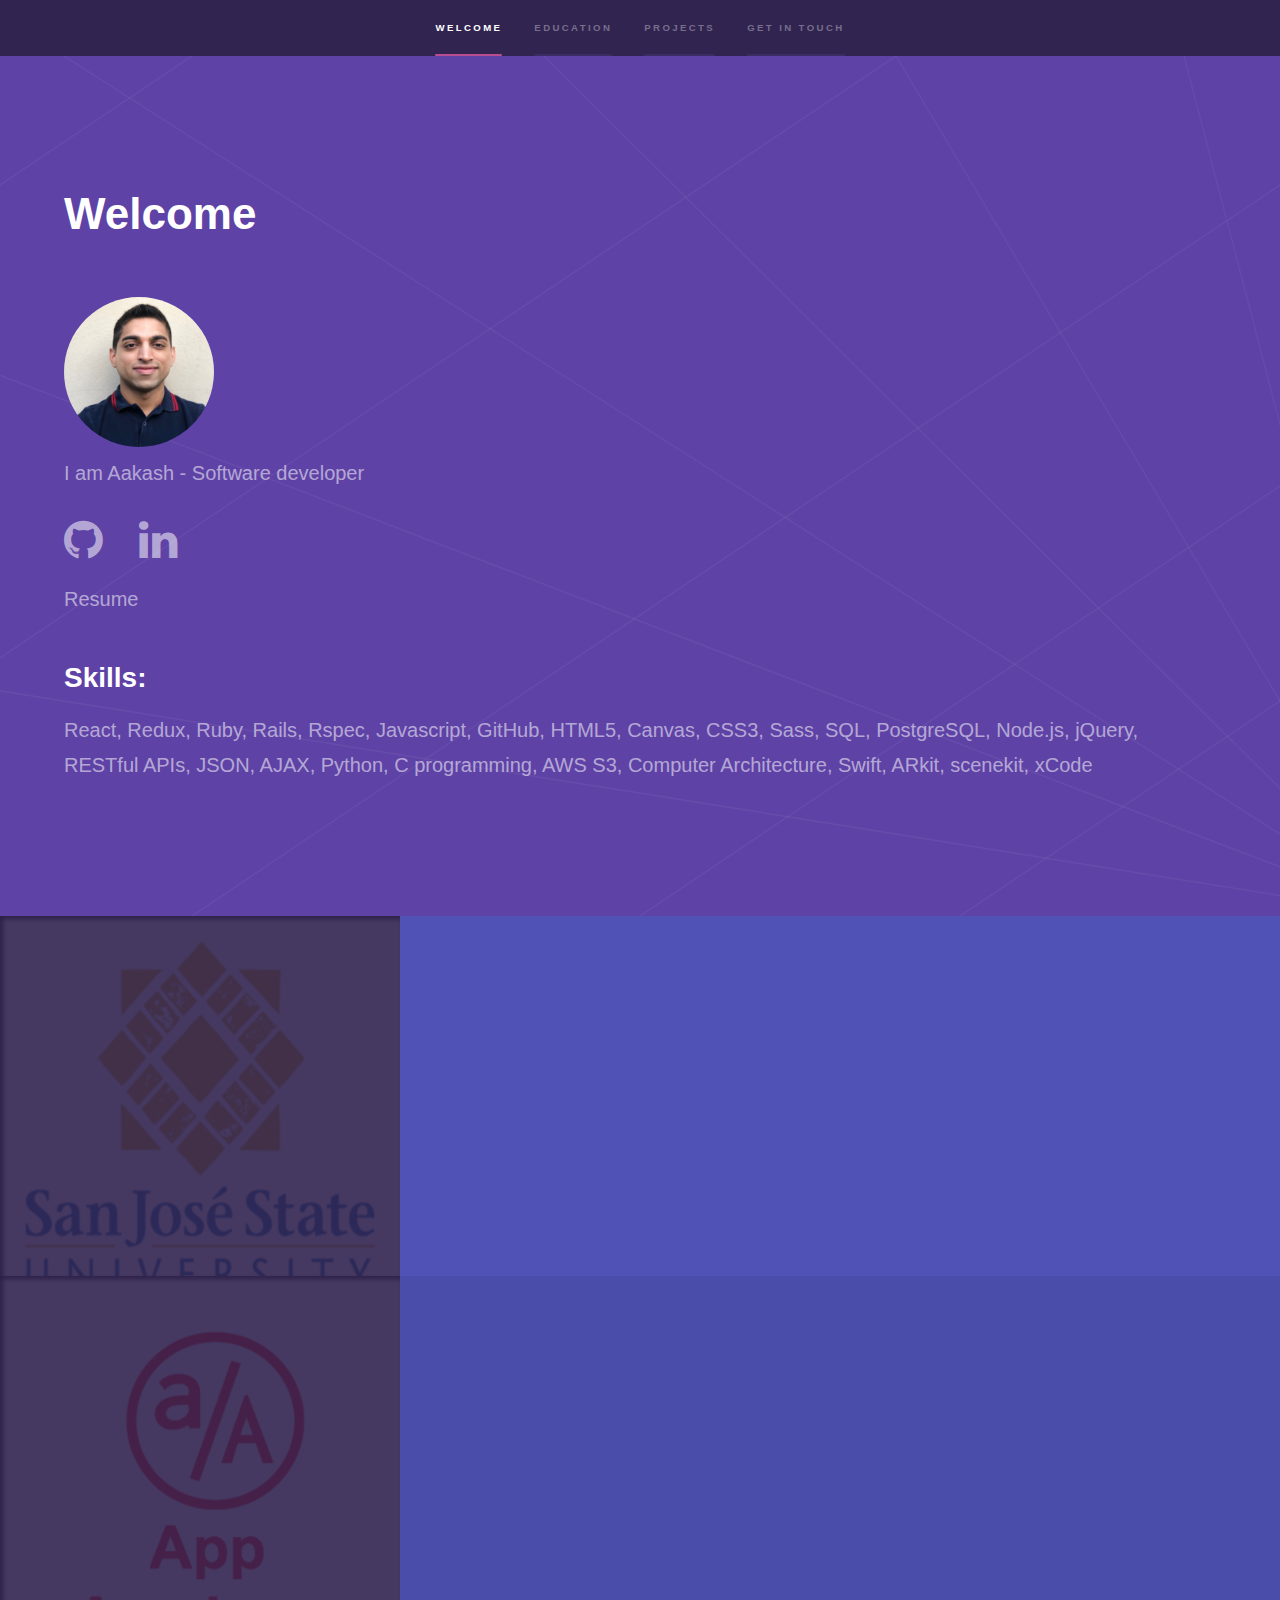
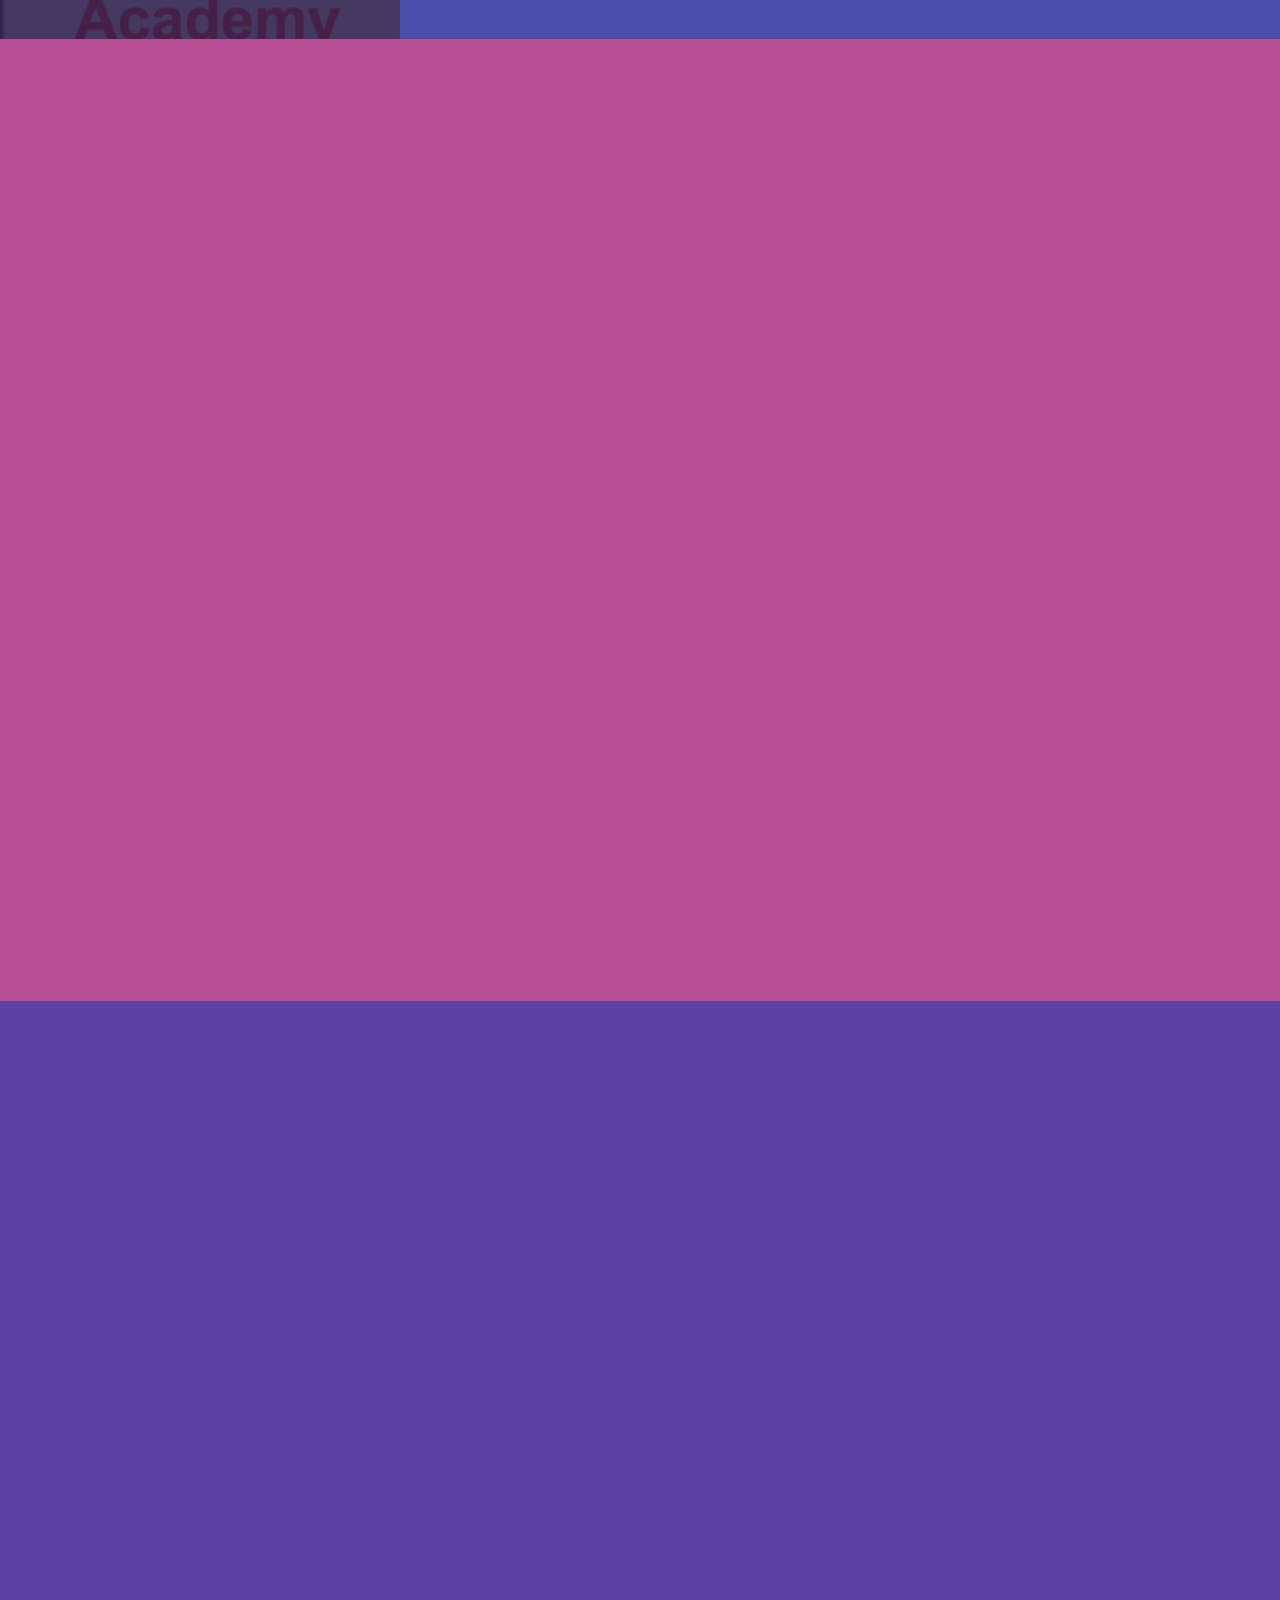
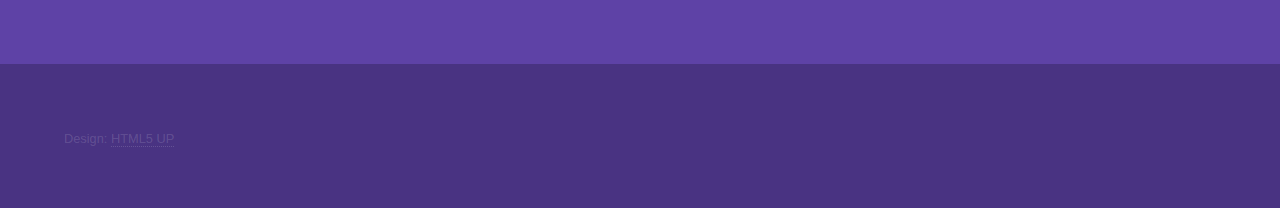
==== commit bbfe5225: "set google analytica" ====
--- a/index.html
+++ b/index.html
@@ -6,6 +6,15 @@
 -->
 <html>
 	<head>
+		<!-- Global site tag (gtag.js) - Google Analytics -->
+<script async src="https://www.googletagmanager.com/gtag/js?id=UA-121998784-1"></script>
+<script>
+  window.dataLayer = window.dataLayer || [];
+  function gtag(){dataLayer.push(arguments);}
+  gtag('js', new Date());
+
+  gtag('config', 'UA-121998784-1');
+</script>
 		<title>Aakash Sarang</title>
 		<link rel="icon" id="siteicon" href="images/developer.jpeg" />
 		<meta charset="utf-8" />
@@ -145,7 +154,7 @@
 										<ul class="icons" style="display: flex; align-items: center;">
 												<li><a href="https://github.com/cjthom03/Flex-Project" class="fa-github" style="font-size: 25px"><span class="label" >GitHub</span></a></li>
 												<li><a href="http://peekaboopenguin.com/" style="font-size: 20px; margin-left: 20px">Website</a></li>
-												<li><a href="https://itunes.apple.com/us/app/peekaboo-penguin/id1405166869?mt=8" id="appstore"><img id="appstoreimage" src="images/AppStoreLink.png" style="height: 50px;"/></a></li>
+												<li><a href="https://itunes.apple.com/us/app/peekaboo-penguin/id1405166869?mt=8" id="appstore"><img id="appstoreimage" src="images/AppStoreLink.png" style="height: 40px;"/></a></li>
 
 										</ul>
 									</a>
--- a/assets/css/custom.css
+++ b/assets/css/custom.css
@@ -110,6 +110,9 @@
     #appstore{
         margin-left: 0.2%;
     }
+    #appstore:hover {
+        box-shadow: none;
+    }
 
   }
 
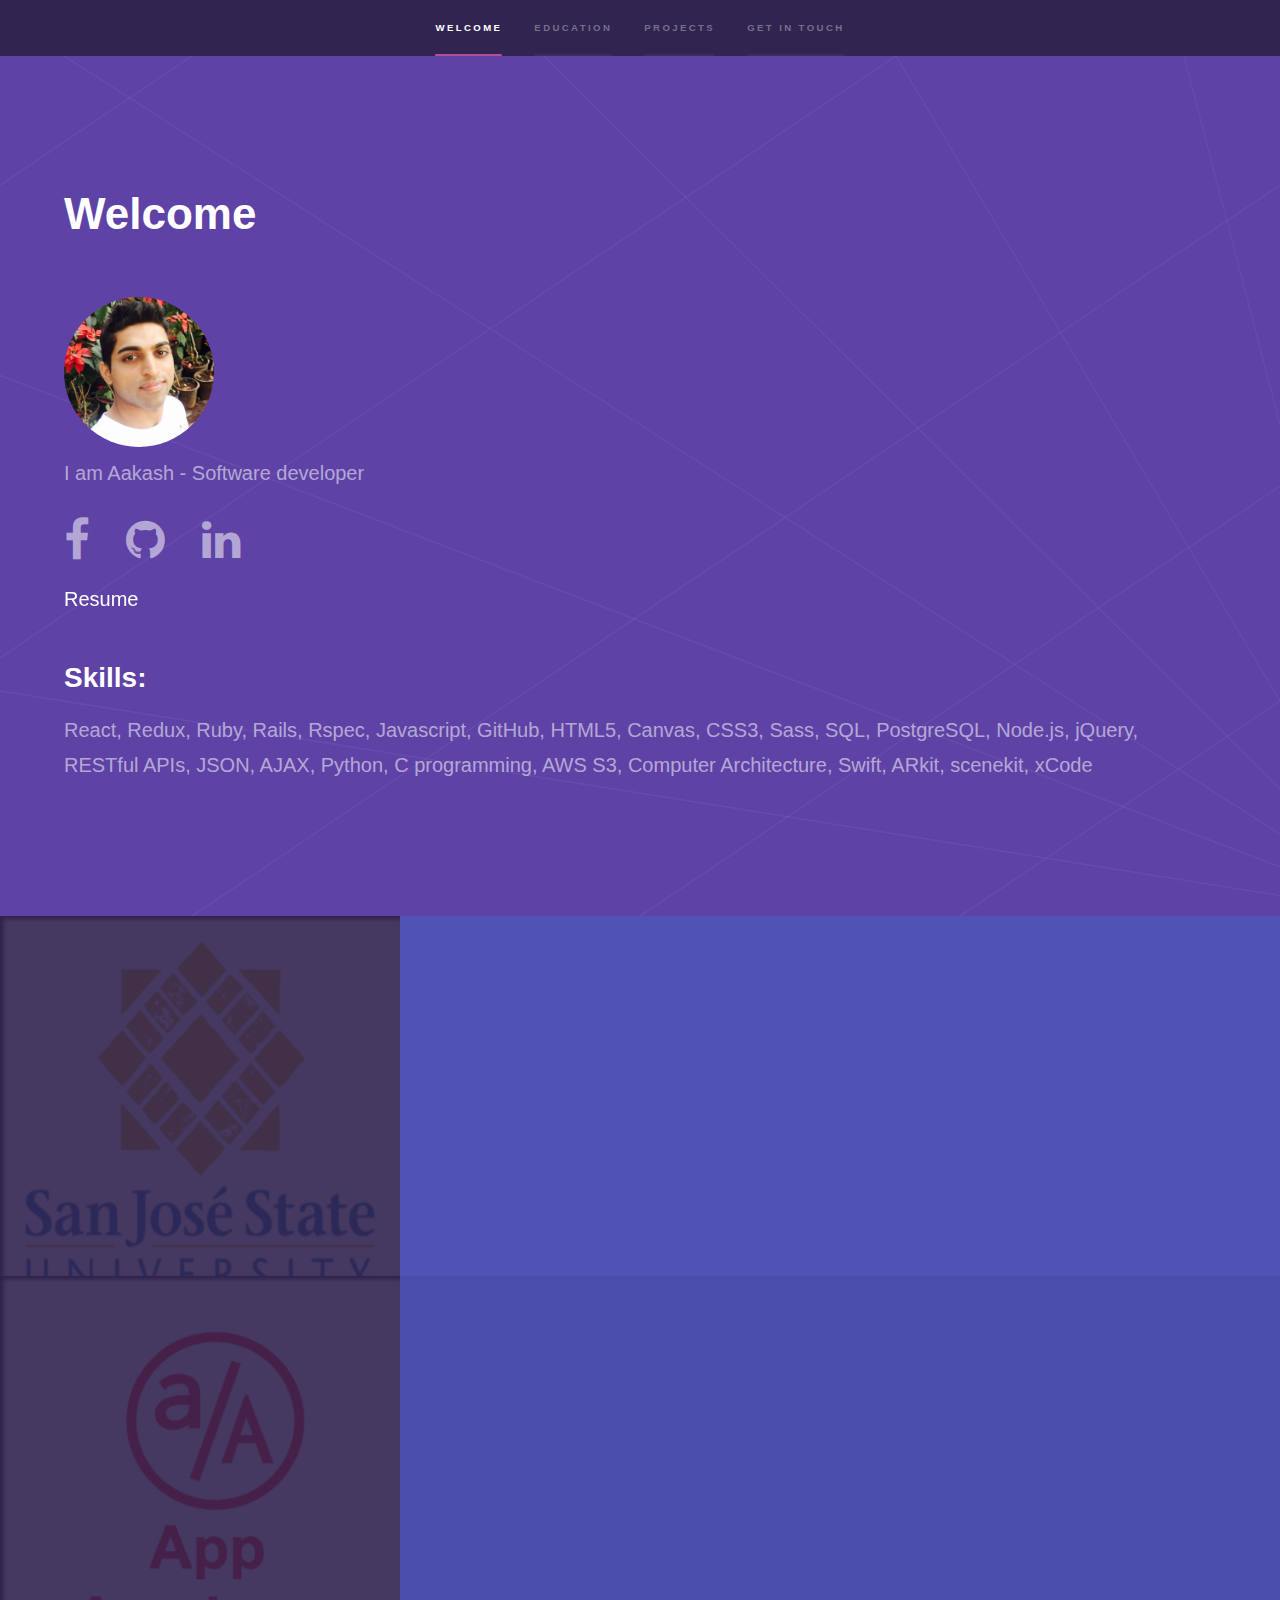
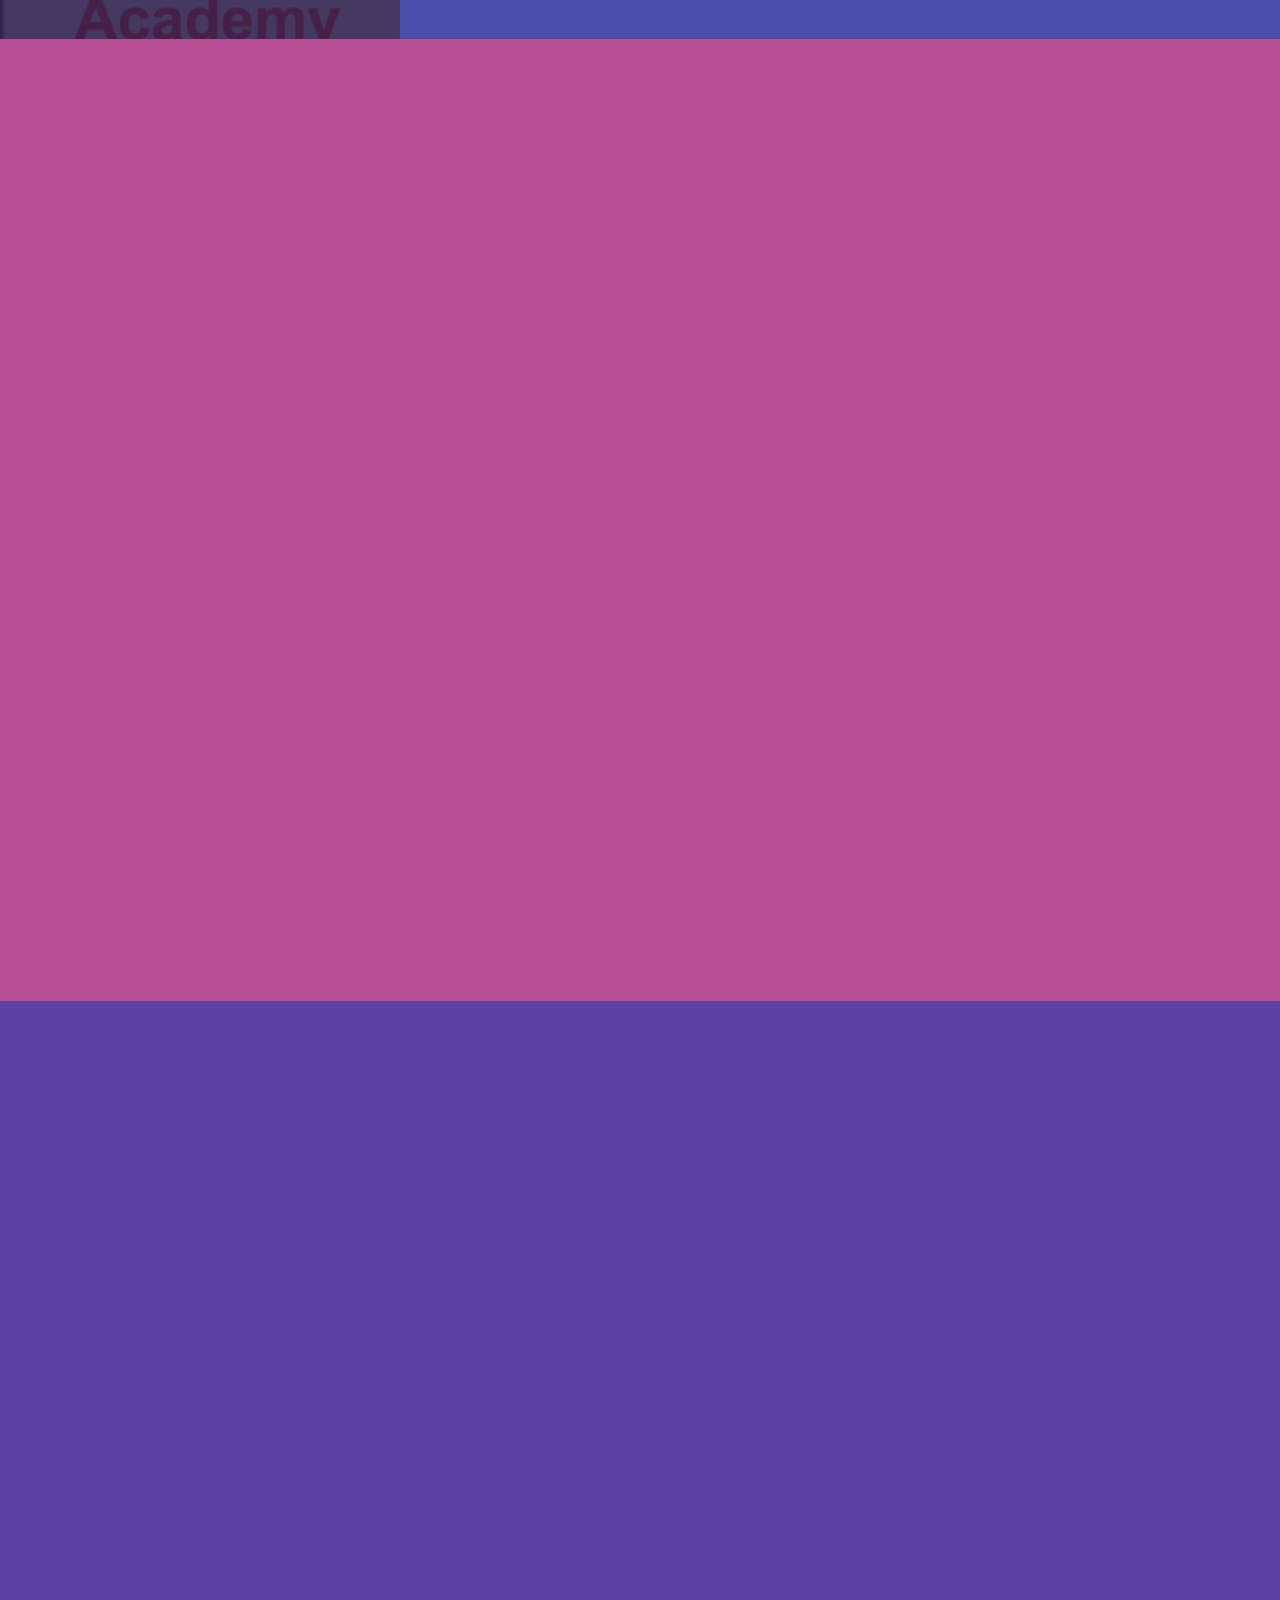
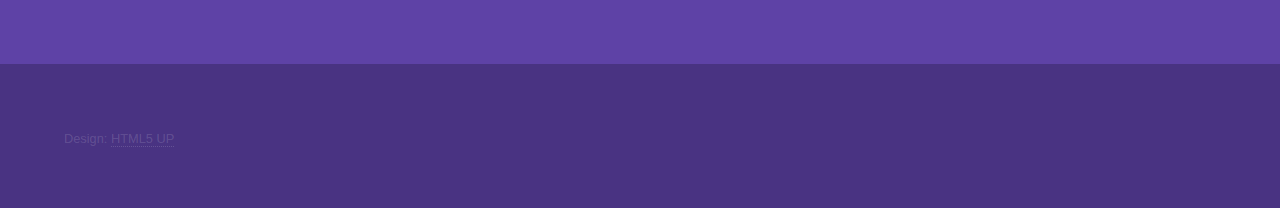
==== commit ca20d31b: "Add style" ====
--- a/index.html
+++ b/index.html
@@ -59,7 +59,8 @@
 							<img src = "./images/profile_pic.jpg" class="profilePic"/>
 							<p style="margin-bottom: 10px">I am Aakash - Software developer</p>
 							<ul class="icons" id="headIcons">
-								<li><a href="https://github.com/SkyisAakash" class="fa-github" style="font-size: 45px"><span class="label" >GitHub</span></a></li>
+								<li><a href="https://www.facebook.com/SkyisAakash" class="fa-facebook" style="font-size: 45px"><span class="label">Facebook</span></a></li>
+								<li><a href="https://github.com/SkyisAakash" class="fa-github" style="font-size: 45px;  margin-left: 20px"><span class="label" >GitHub</span></a></li>
 								<li><a href="https://www.linkedin.com/in/aakash-sarang-50957aa3/" class="fa-linkedin"style="font-size: 45px; margin-left: 20px"><span class="label">LinkedIn</span></a></li>
 							</ul>
 							<p id="resume">Resume</p>
@@ -123,7 +124,7 @@
 							<h2>Projects</h2>
 							<p>Following are my most recent project works. Click on the boxes to go to individual pages to read more. Feel free to go through git hub repositories. Checkout live pages to get a feel and let me know what you think about it!</p>
 							<div class="features">
-								<section  class="ProjectLink">
+								<section  class="ProjectLink" id="ProjectLinkId" onclick="location.href='./MeetUs.html';">
 									<a href="./MeetUs.html" style="border-bottom: none">
 									<!-- <span class="icon major fa-code"></span> -->
 									<span class="icon"><img src="./images/meetusIcon.png" class="projectIcon"/></span>
@@ -135,7 +136,7 @@
 									</ul>
 								</a>
 								</section>
-								<section style="border-bottom: solid 1px rgba(255, 255, 255, 0.15);">
+								<section style="border-bottom: solid 1px rgba(255, 255, 255, 0.15);" id="ProjectLinkId"  onclick="location.href='./Zuma.html';">
 									<a href="./Zuma.html" style="border-bottom: none">
 									<span class="icon"><img src="./images/zumaIcon.jpg" class="projectIcon"/></span>
 									<h3>Zuma - Classic Game utilizing power of JavaScript </h3>
@@ -146,7 +147,7 @@
 									</ul>
 								</a>
 								</section>
-								<section style="border-right: solid 1px rgba(255, 255, 255, 0.15);">
+								<section style="border-right: solid 1px rgba(255, 255, 255, 0.15);" id="ProjectLinkId" onclick="location.href='./flex.html';">
 										<a href="./flex.html" style="border-bottom: none">
 										<span class="icon"><img src="./images/60px.jpg" class="projectIcon"/></span>
 										<h3>Peekaboo - IOS app built using swift and AR technology </h3>
@@ -159,17 +160,17 @@
 										</ul>
 									</a>
 								</section>
-								<!-- <section>
-										<a href="./Flex.html" style="border-bottom: none">
-										<span class="icon"><img src="./images/60px.jpg" class="projectIcon"/></span>
-										<h3>Zuma - Classic Game utilizing power of JavaScript </h3>
-										<p>This is a game built using JavaScript DOM manipulation techniques. Animations were implemented on HTML5 canvas.</p>
+								<section style="border-right: solid 1px rgba(255, 255, 255, 0.15);" id="ProjectLinkId" onclick="location.href='./getTheBest.html';">
+										<a href="./getTheBest.html" style="border-bottom: none">
+										<span class="icon"><img src="./images/logo.jpg" class="projectIcon"/></span>
+										<h3>GetTheBest - MERN stack project </h3>
+										<p>Get the best is a full stack project built upon mongodb, express, react and node.js currently being developed.</p>
 										<ul class="icons">
-												<li><a href="https://github.com/SkyisAakash/Zuma" class="fa-github" style="font-size: 25px"><span class="label" >GitHub</span></a></li>
-												<li><a href="https://skyisaakash.github.io/Zuma/" style="font-size: 20px; margin-left: 20px">Play now!</a></li>
+												<li><a href="https://github.com/SkyisAakash/getTheBest" class="fa-github" style="font-size: 25px"><span class="label" >GitHub</span></a></li>
+												<li><a href="https://getthebest.herokuapp.com/" style="font-size: 20px; margin-left: 20px">GetTheBest Live!</a></li>
 										</ul>
 									</a>
-								</section> -->
+								</section>
 							</div>
 							<!-- <ul class="actions">
 								<li><a href="generic.html" class="button">Learn more</a></li>
@@ -230,7 +231,7 @@
 											<h3>Social</h3>
 											<ul class="icons">
 <!--                                                <li><a href="#" class="fa-twitter"><span class="label">Twitter</span></a></li>-->
-<!--                                                <li><a href="#" class="fa-facebook"><span class="label">Facebook</span></a></li>-->
+                                                <li><a href="https://www.facebook.com/SkyisAakash" class="fa-facebook"><span class="label">Facebook</span></a></li>
 												<li><a href="https://github.com/SkyisAakash" class="fa-github"><span class="label">GitHub</span></a></li>
 <!--                                                <li><a href="#" class="fa-instagram"><span class="label">Instagram</span></a></li>-->
 												<li><a href="https://www.linkedin.com/in/aakash-sarang-50957aa3/" class="fa-linkedin"><span class="label">LinkedIn</span></a></li>
--- a/assets/css/custom.css
+++ b/assets/css/custom.css
@@ -51,9 +51,7 @@
       width: 150px;
       vertical-align: middle;
   }
-  #appstore:hover {
-      box-shadow: 0 0 3px white;
-  }
+
   #homeButton:hover {
     text-shadow: 0 0 3px white;
   }
@@ -92,16 +90,56 @@
     height: 22px;
     width: 22px;
 }
+#resume {
+    transition: 0.5s;
+    transform-style: preserve-3d;
+    color: white;
+    width: fit-content;
+}
 #resume:hover {
     cursor: pointer;
-    color: white;
-    /* font-weight: 900; */
+    transform-origin: center bottom;
+	transform: rotateX(-90deg) translateY(100%);
 }
+#resume:after {
+	top: -100%;
+	left: 0px;
+	width: 100%;
+	position: absolute;
+	content: 'View/Download';
+	transform-origin: left bottom;
+	transform: rotateX(90deg);
+}
+
+ul.icons li > a {
+  transition: all 0.5s ease;
+}
+
+ul.icons li > a:hover {
+  cursor: pointer;
+  text-shadow: 1px 1px 2px white, 0 0 15px white;
+}
+
 #headIcons {
     margin-bottom: 1px;
 }
 #appstore{
     font-size: 20px; margin-left: 5%;
+}
+
+#appstoreimage {
+    transition: all 0.5s ease;
+}
+
+#appstoreimage:hover {
+    box-shadow: 0 4px 8px 0 white;
+  transform: scale(1.05) perspective(10px);
+}
+
+#ProjectLinkId:hover {
+    box-shadow: 0 4px 8px 0 white, 0 6px 20px 0 white;
+    background-color: rgba(255, 255, 255, 0.05);
+    cursor: pointer;
 }
 @media all and (max-width: 900px) {
     .modalContents {
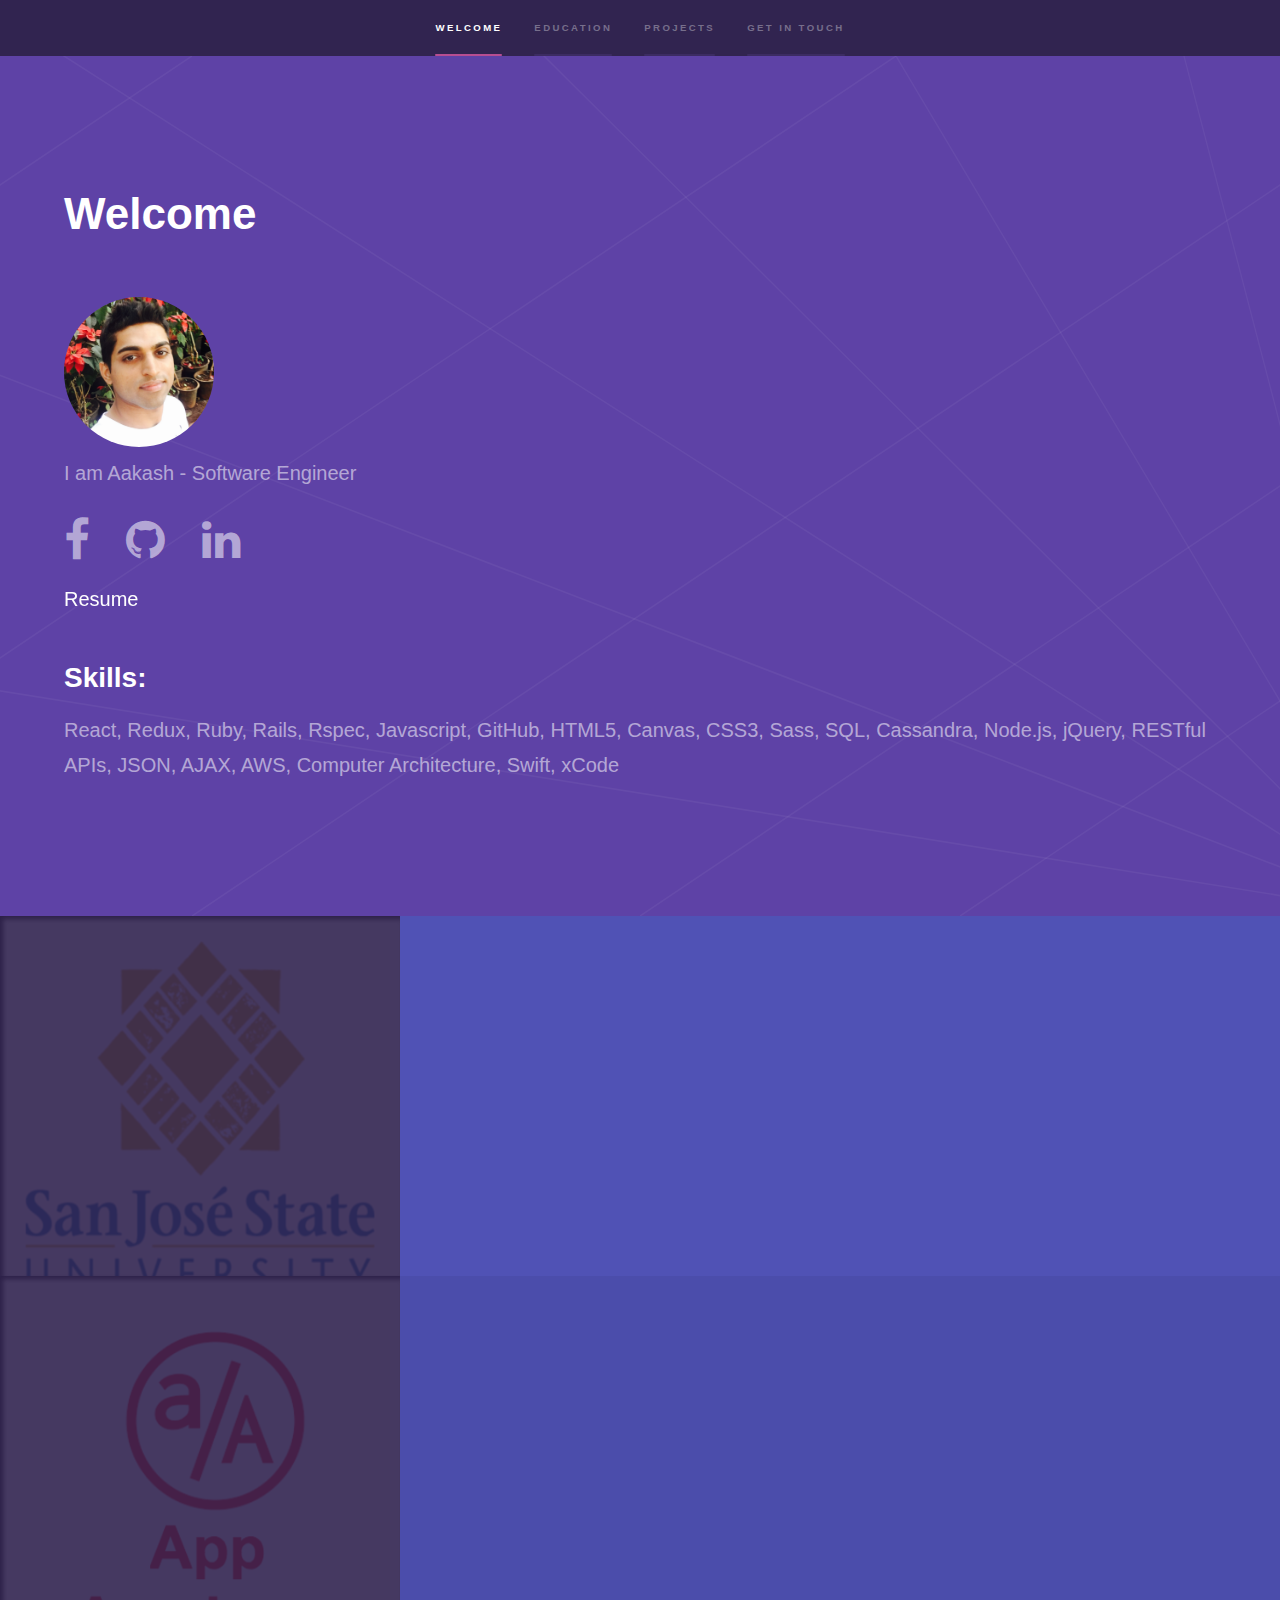
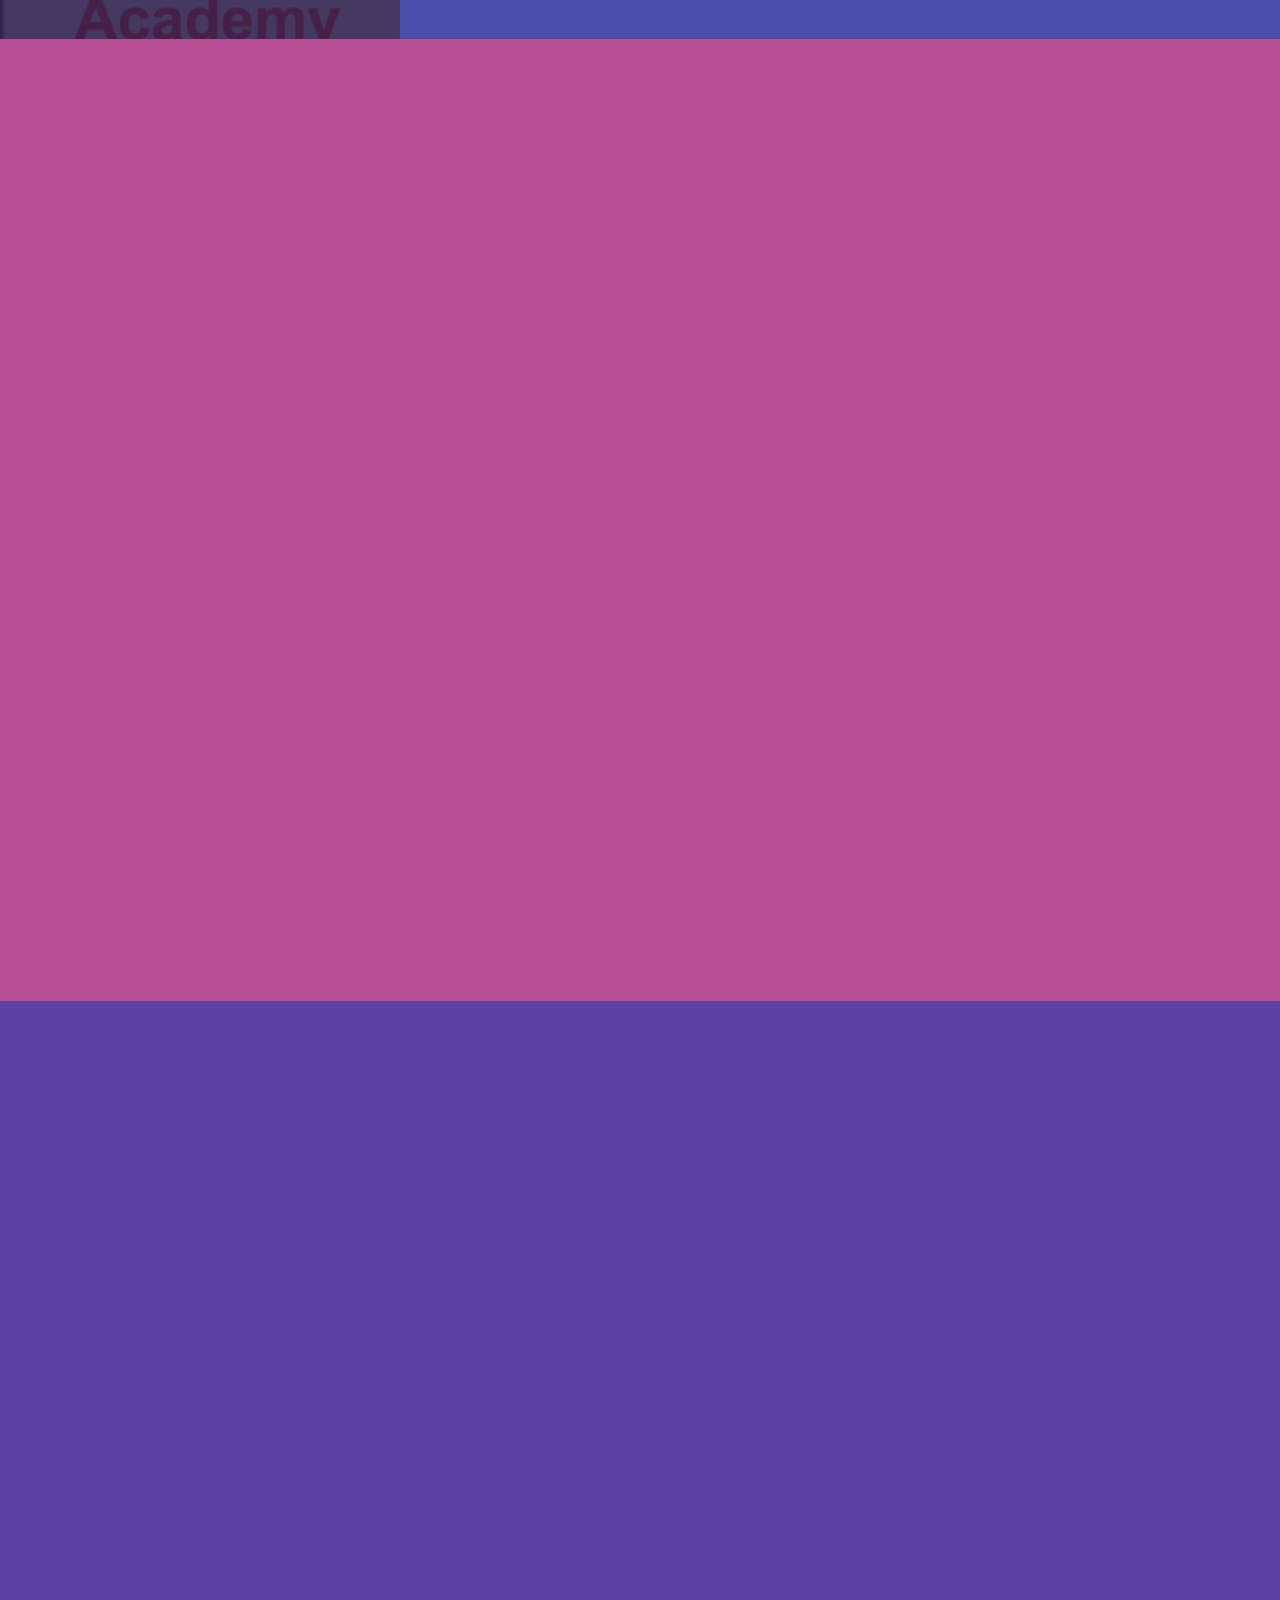
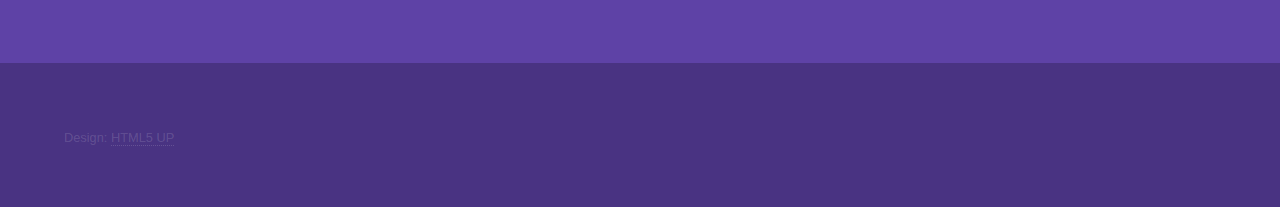
==== commit 8d9a67d0: "Remove form" ====
--- a/index.html
+++ b/index.html
@@ -57,7 +57,7 @@
 							<h1>Welcome</h1>
 							<br>
 							<img src = "./images/profile_pic.jpg" class="profilePic"/>
-							<p style="margin-bottom: 10px">I am Aakash - Software developer</p>
+							<p style="margin-bottom: 10px">I am Aakash - Software Engineer</p>
 							<ul class="icons" id="headIcons">
 								<li><a href="https://www.facebook.com/SkyisAakash" class="fa-facebook" style="font-size: 45px"><span class="label">Facebook</span></a></li>
 								<li><a href="https://github.com/SkyisAakash" class="fa-github" style="font-size: 45px;  margin-left: 20px"><span class="label" >GitHub</span></a></li>
@@ -65,7 +65,7 @@
 							</ul>
 							<p id="resume">Resume</p>
 							<h2>Skills:</h2>
-							<p>React, Redux, Ruby, Rails, Rspec, Javascript, GitHub, HTML5, Canvas, CSS3, Sass, SQL, PostgreSQL, Node.js, jQuery, RESTful APIs, JSON, AJAX, Python, C programming, AWS S3, Computer Architecture, Swift, ARkit, scenekit, xCode</p>
+							<p>React, Redux, Ruby, Rails, Rspec, Javascript, GitHub, HTML5, Canvas, CSS3, Sass, SQL, Cassandra, Node.js, jQuery, RESTful APIs, JSON, AJAX, AWS, Computer Architecture, Swift, xCode</p>
 							<!-- <ul class="actions">
 								<li><a href="#one" class="button scrolly">Learn more</a></li>
 							</ul> -->
@@ -95,7 +95,7 @@
 								<div class="inner">
 									<h2>App Academy</h2>
 									<p>Immersive coding academy courses of more than 1000 hours for full-stack web development with acceptance rate of < 3% specializing in full stack web developement</p>
-									<h3>Skills Acquired:</h3> 
+									<h3>Skills Acquired:</h3>
 									<p>React, Redux, Ruby, Rails, Rspec, Javascript, GitHub, HTML5, Canvas, CSS3, Sass, SQL, PostgreSQL, Node.js, jQuery, RESTful APIs, JSON, AJAX, Python, C programming, AWS S3</p>
 									<p></p>
 									<!-- <ul class="actions">
@@ -182,9 +182,9 @@
 					<section id="three" class="wrapper style1 fade-up">
 						<div class="inner">
 							<h2>Get in touch</h2>
-							<p style="display: block" id="askForFeedback">Thank you for visiting my portfolio website. I love questions, feedback and all other inquiries. Send me a message below and I will get back to you as soon as possible.</p>
+							<p style="display: block" id="askForFeedback">Thank you for visiting my portfolio website. I love questions, feedback and all other inquiries. Feel free to reach out via email or social media and I will get back to you as soon as possible.</p>
 							<div class="split style1">
-								<section>
+								<section id="formSection">
 									<form method="post" id="gform">
 										<div class="fields">
 											<div class="field half">
@@ -231,7 +231,6 @@
 											<h3>Social</h3>
 											<ul class="icons">
 <!--                                                <li><a href="#" class="fa-twitter"><span class="label">Twitter</span></a></li>-->
-                                                <li><a href="https://www.facebook.com/SkyisAakash" class="fa-facebook"><span class="label">Facebook</span></a></li>
 												<li><a href="https://github.com/SkyisAakash" class="fa-github"><span class="label">GitHub</span></a></li>
 <!--                                                <li><a href="#" class="fa-instagram"><span class="label">Instagram</span></a></li>-->
 												<li><a href="https://www.linkedin.com/in/aakash-sarang-50957aa3/" class="fa-linkedin"><span class="label">LinkedIn</span></a></li>
--- a/assets/css/main.css
+++ b/assets/css/main.css
@@ -69,6 +69,10 @@
 	-webkit-appearance: none;
 	-ms-appearance: none;
 	appearance: none;
+}
+
+#formSection {
+	display: none !important;
 }
 
 /* Basic */
@@ -3889,4 +3893,4 @@
 				background-attachment: scroll;
 			}
 
-		}+		}
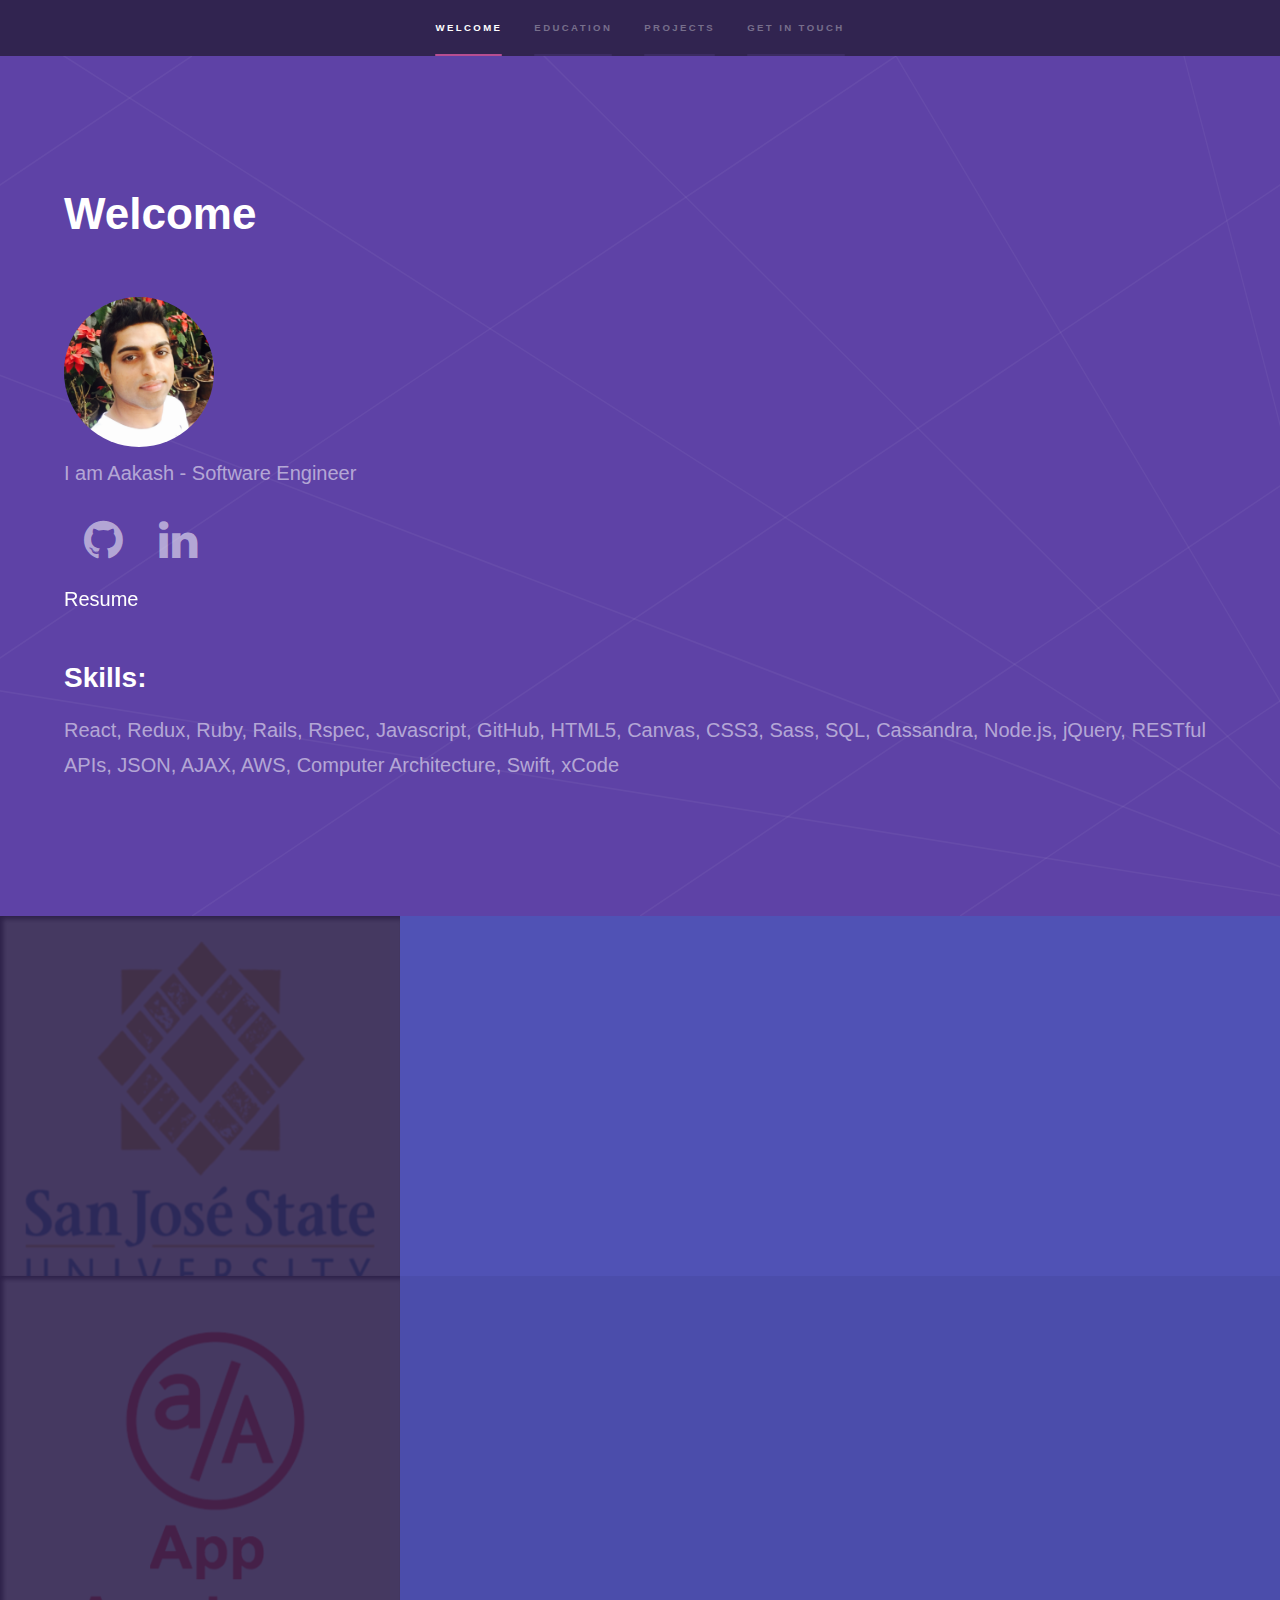
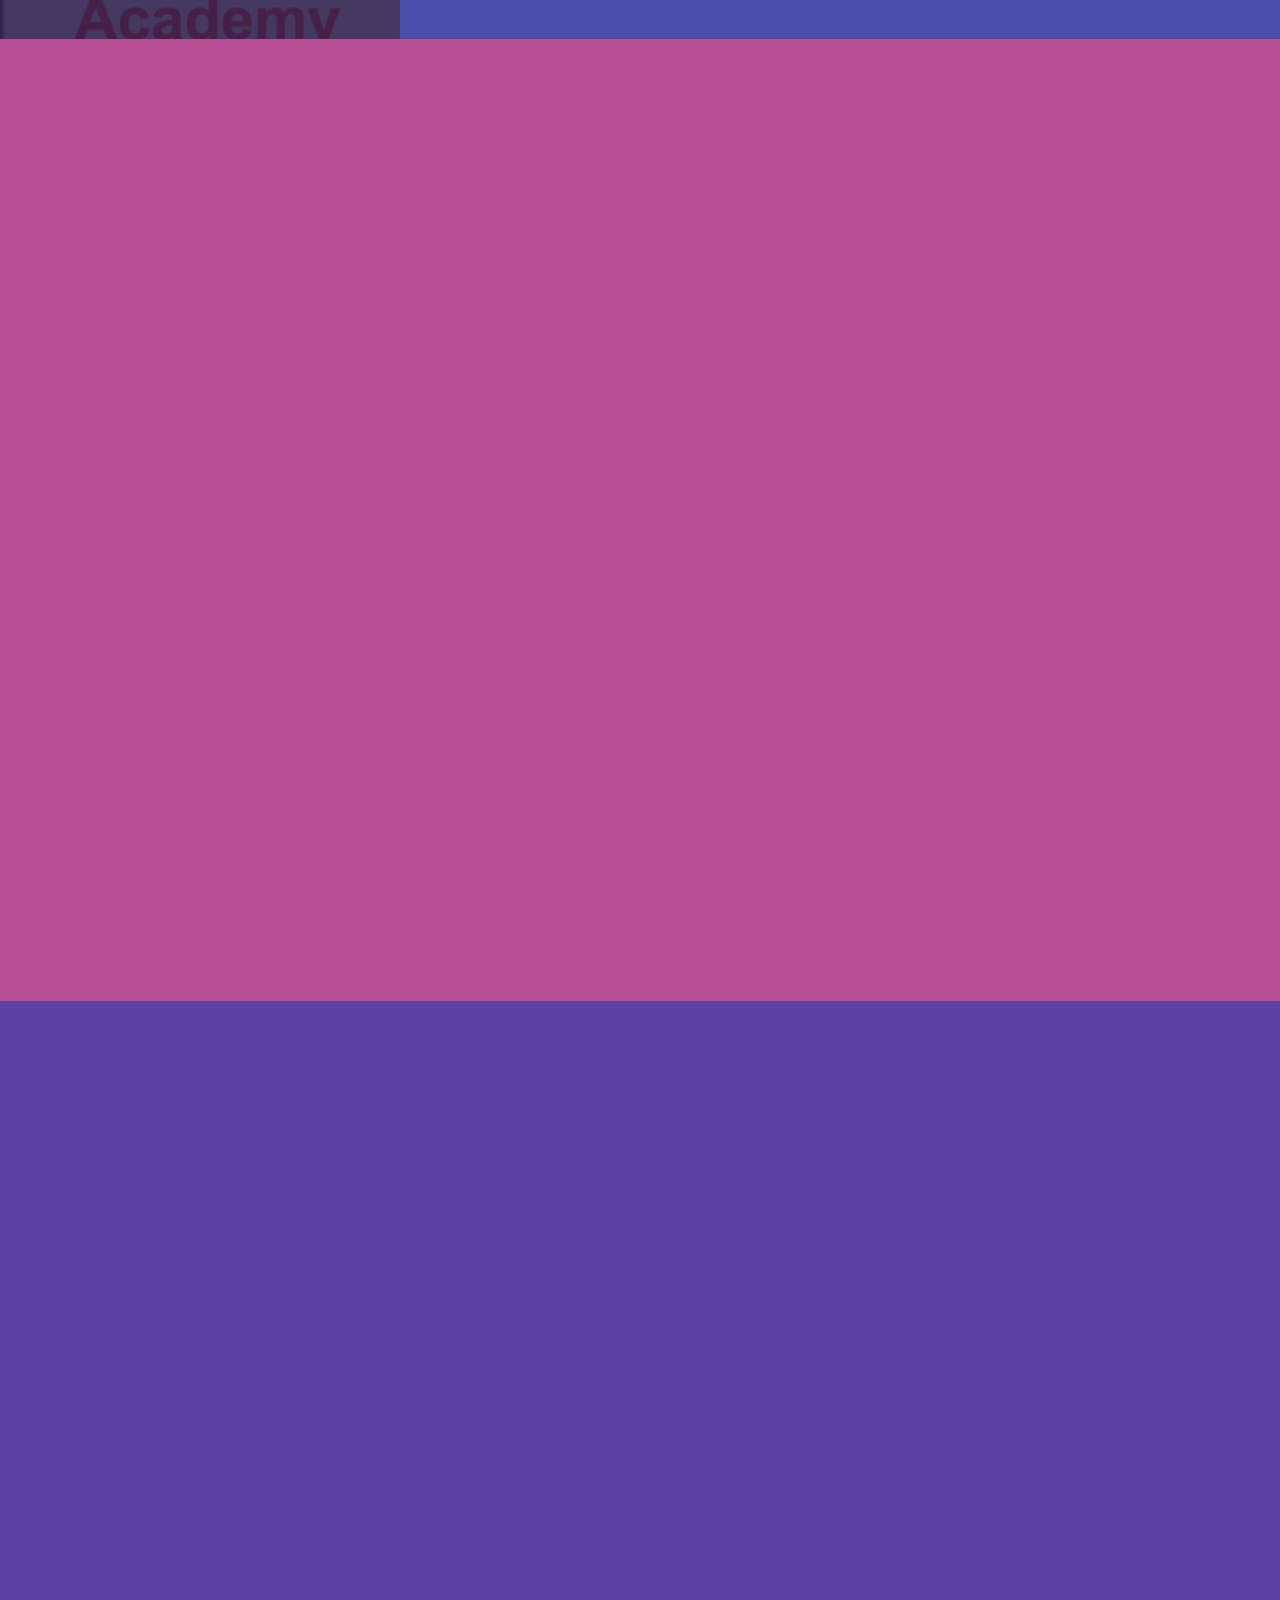
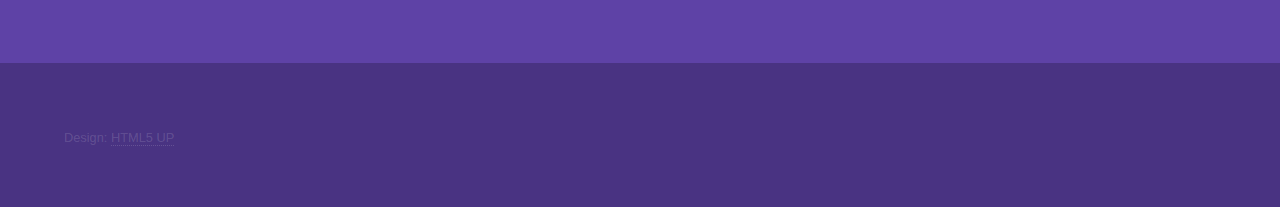
==== commit dd2cffcb: "Remove facebook icon" ====
--- a/index.html
+++ b/index.html
@@ -59,7 +59,6 @@
 							<img src = "./images/profile_pic.jpg" class="profilePic"/>
 							<p style="margin-bottom: 10px">I am Aakash - Software Engineer</p>
 							<ul class="icons" id="headIcons">
-								<li><a href="https://www.facebook.com/SkyisAakash" class="fa-facebook" style="font-size: 45px"><span class="label">Facebook</span></a></li>
 								<li><a href="https://github.com/SkyisAakash" class="fa-github" style="font-size: 45px;  margin-left: 20px"><span class="label" >GitHub</span></a></li>
 								<li><a href="https://www.linkedin.com/in/aakash-sarang-50957aa3/" class="fa-linkedin"style="font-size: 45px; margin-left: 20px"><span class="label">LinkedIn</span></a></li>
 							</ul>
